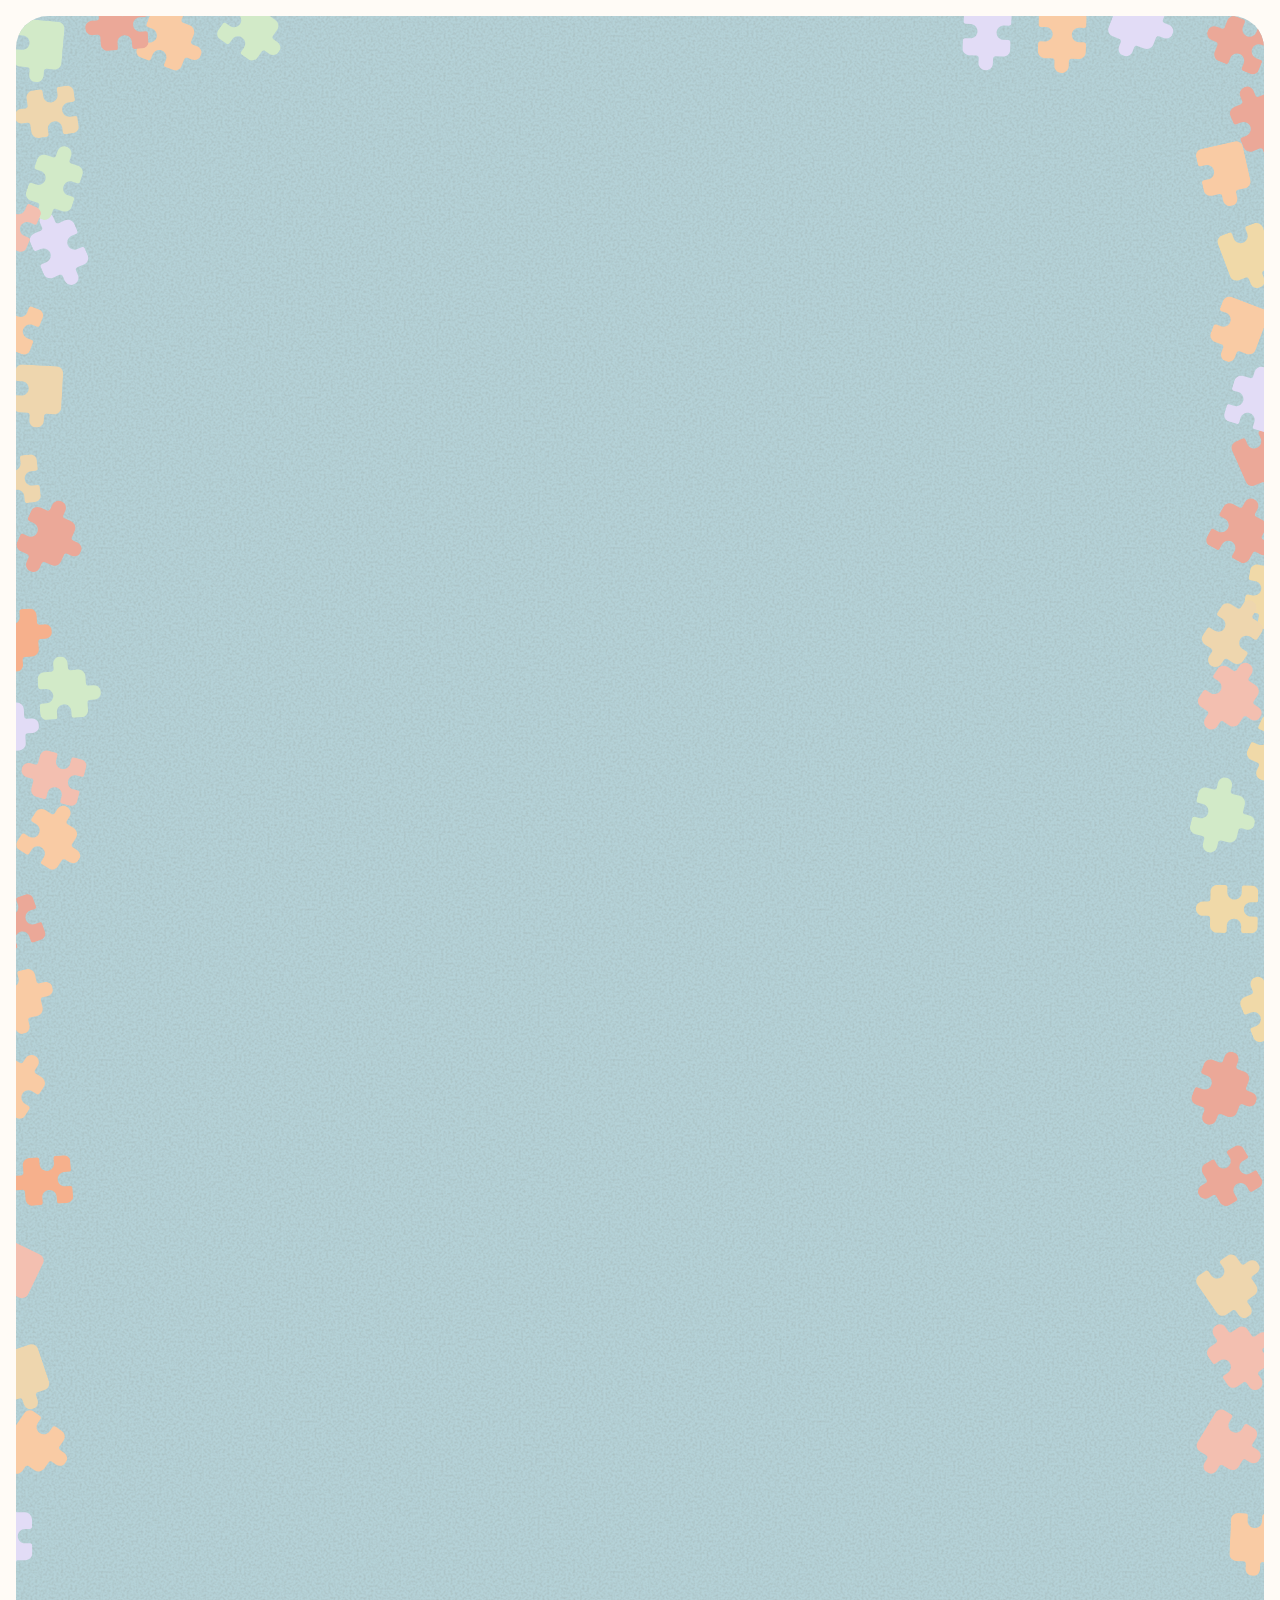
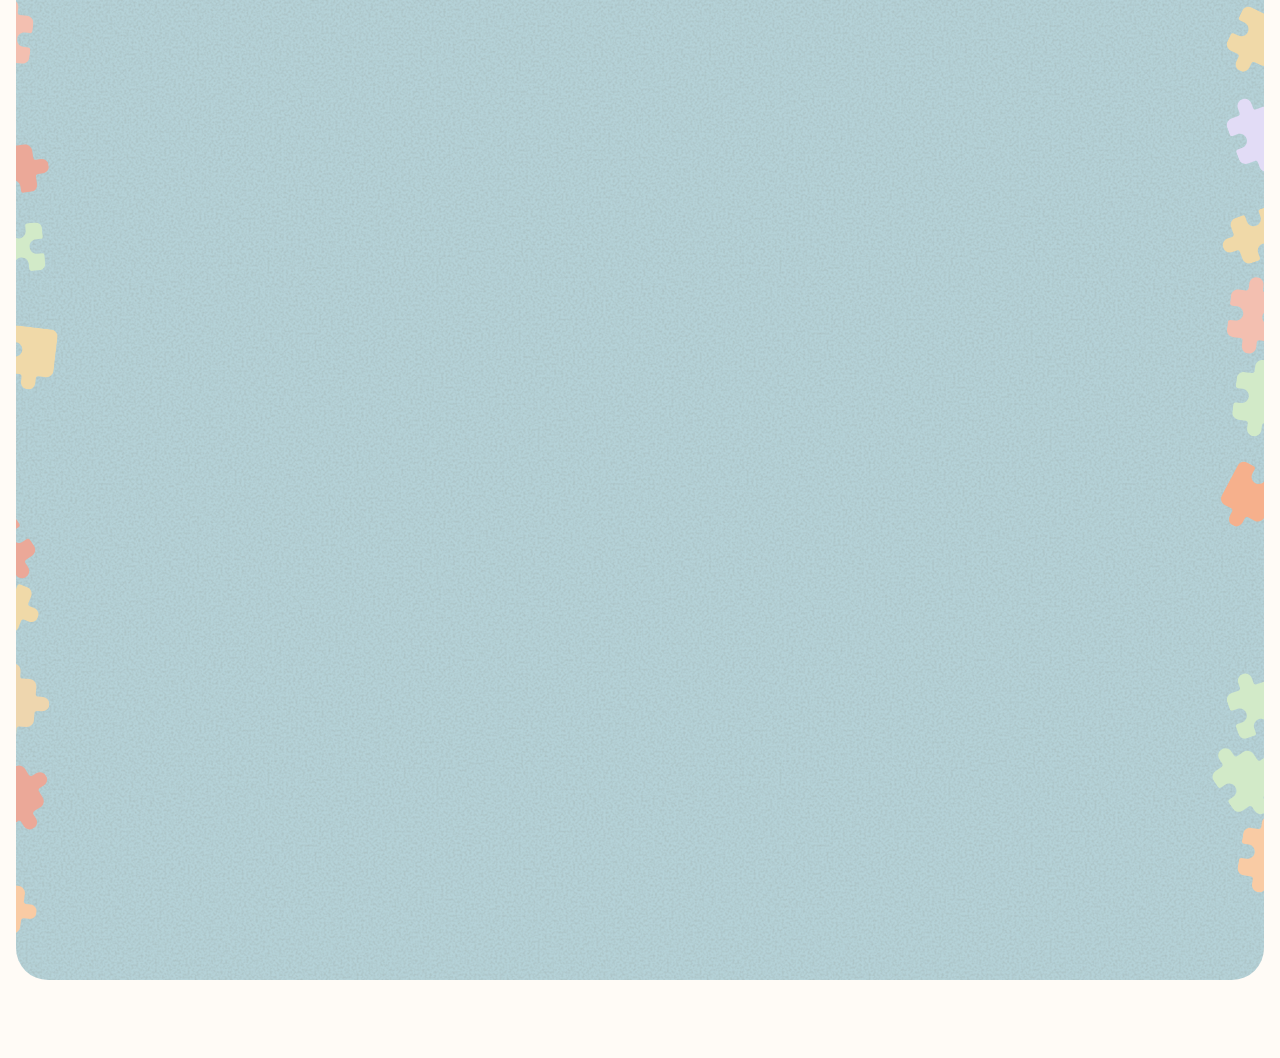
==== index.html @ b07f32ff "Tokens from design's Oct 29 answer: web/button/hover dark #d6e7ea, named nav colors Cowork made the " ====
<!doctype html>
<html lang="en">
<head>
<meta charset="utf-8">
<meta name="viewport" content="width=device-width, initial-scale=1">
<title>Piecemates</title>
<meta name="description" content="Piecemates helps you keep track of every jigsaw puzzle you own, build and finish, all in one place. Coming soon to iPhone.">
<!-- Link previews (Messages, Slack, social). The picture is the Figma frame
     Website → Link preview (Zoë, Oct 29), exported at 1200 × 630. -->
<meta property="og:type" content="website">
<meta property="og:site_name" content="Piecemates">
<meta property="og:title" content="Piecemates">
<meta property="og:description" content="Piecemates helps you keep track of every jigsaw puzzle you own, build and finish, all in one place. Coming soon to iPhone.">
<meta property="og:url" content="https://piecemates.app/">
<meta property="og:image" content="https://piecemates.app/assets/og-image.jpg?v=1">
<meta property="og:image:width" content="1200">
<meta property="og:image:height" content="630">
<meta property="og:image:alt" content="Piecemates: the iPhone app for tracking your jigsaw puzzles. The Piecemates logo on paper, with puzzle pieces around the edges.">
<meta name="twitter:card" content="summary_large_image">
<link rel="stylesheet" href="assets/web.css?v=19">
<link rel="icon" href="/favicon.svg?v=5" type="image/svg+xml">
<link rel="icon" href="/favicon.ico?v=5" sizes="32x32">
<link rel="apple-touch-icon" href="/apple-touch-icon.png?v=4">
<script>
  // The opening (web.js) plays on the first visit to Home in a browser session,
  // and on a refresh. Coming back from another page shows the settled table.
  // Until the pieces land only the table and pieces show; the app screens then
  // wait for the first scroll. Reduce Motion, or no JavaScript: all visible.
  (function () {
    var root = document.documentElement;
    if (matchMedia("(prefers-reduced-motion: reduce)").matches) return;
    var nav = performance.getEntriesByType && performance.getEntriesByType("navigation")[0];
    var seen = false;
    try { seen = sessionStorage.getItem("pm-opening") === "seen"; sessionStorage.setItem("pm-opening", "seen"); } catch (e) {}
    if (seen && !(nav && nav.type === "reload")) return;
    root.classList.add("intro", "screens-wait");
    window.introSafety = setTimeout(function () { root.classList.remove("intro", "screens-wait"); }, 4000);
  })();
  // Home always opens at the top, so the opening is seen even after a refresh
  // further down (Zoë, Oct 28). Links to a spot on the page (#…) still go there.
  if ("scrollRestoration" in history && !location.hash) history.scrollRestoration = "manual";
  // Grain at the screen's own pixel size, so Chrome never resizes it (Oct 29: lines at some zooms).
  document.documentElement.style.setProperty("--grain-px", 512 / (window.devicePixelRatio || 1) + "px");
</script>
</head>
<body>
<div class="table">
  <nav class="nav" aria-label="Main">
    <a class="brand" href="/"><img src="assets/logo.svg" alt="" width="30" height="32">Piecemates</a>
    <div class="nav-links"><a href="/support/">Support</a><a href="/privacy/">Privacy</a><a href="/terms/">Terms</a></div>
    <!-- Join the beta: the public TestFlight link goes here once Apple approves it. -->
    <a class="button" href="#" data-testflight>Join the beta</a>
  </nav>

  <main>
    <section class="hero">
      <h1 class="hero-title">The missing<br class="phone-br"> piece to<br class="desktop-br"> your<br class="phone-br"> puzzle&nbsp;time.</h1>
      <p class="lead">Piecemates helps you keep track of every jigsaw puzzle you own, build and finish, all in one&nbsp;place.</p>
      <a class="button" href="#" data-testflight>Join the beta</a>
      <p class="meta-line">Coming soon to&nbsp;iPhone.</p>
    </section>

    <div class="screens">
      <div class="screens-row">
        <div class="phone side-left"><picture><source srcset="assets/screens/mypuzzles.avif?v=2" type="image/avif"><img src="assets/screens/mypuzzles.jpg?v=3" width="248" height="538" alt="My Puzzles in Piecemates: a list of puzzles with their brands, piece counts and progress."></picture></div>
        <div class="phone front"><picture><source srcset="assets/screens/home.avif?v=2" type="image/avif"><img src="assets/screens/home.jpg?v=3" width="322" height="698" alt="Home in Piecemates: Good evening, Igor, a rating card, the puzzles currently being built and the 2026 goal."></picture></div>
        <div class="phone side-right"><picture><source srcset="assets/screens/puzzle.avif?v=2" type="image/avif"><img src="assets/screens/puzzle.jpg?v=3" width="248" height="538" alt="A puzzle page in Piecemates: Harbor Lights at Dusk with its box photo and the build timer at 1:24:08."></picture></div>
      </div>
    </div>

    <div class="sections">
      <section class="section" aria-labelledby="features-title">
        <div class="section-head">
          <span class="dots left" aria-hidden="true"></span>
          <h2 class="section-title" id="features-title">Features</h2>
          <span class="dots right" aria-hidden="true"></span>
        </div>
        <div class="sheet-card">
          <ul class="features">
            <li class="feature">
              <span class="icon-circle" style="background: var(--piece-blush)"><svg viewBox="0 0 256 256" fill="none" stroke="currentColor" stroke-linecap="round" stroke-linejoin="round" stroke-width="16" aria-hidden="true"><polyline points="184 48 224 48 224 88"/><polyline points="72 208 32 208 32 168"/><polyline points="224 168 224 208 184 208"/><polyline points="32 88 32 48 72 48"/><line x1="80" y1="88" x2="80" y2="168"/><line x1="176" y1="88" x2="176" y2="168"/><line x1="144" y1="88" x2="144" y2="168"/><line x1="112" y1="88" x2="112" y2="168"/></svg></span>
              <div><h3>Scan or search</h3><p>Search by name or scan the barcode on the box to add a&nbsp;puzzle.</p></div>
            </li>
            <li class="feature">
              <span class="icon-circle" style="background: var(--piece-honey)"><svg viewBox="0 0 256 256" fill="none" stroke="currentColor" stroke-linecap="round" stroke-linejoin="round" stroke-width="16" aria-hidden="true"><circle cx="128" cy="136" r="88"/><line x1="128" y1="136" x2="168" y2="96"/><line x1="104" y1="16" x2="152" y2="16"/></svg></span>
              <div><h3>Time your builds</h3><p>See how long each puzzle takes, one session at a&nbsp;time.</p></div>
            </li>
            <li class="feature">
              <span class="icon-circle" style="background: var(--piece-sage)"><svg viewBox="0 0 256 256" fill="none" stroke="currentColor" stroke-linecap="round" stroke-linejoin="round" stroke-width="16" aria-hidden="true"><rect x="32" y="48" width="192" height="160" rx="8"/><circle cx="156" cy="100" r="12" fill="currentColor" stroke="none"/><path d="M147.31,164,173,138.34a8,8,0,0,1,11.31,0L224,178.06"/><path d="M32,168.69l54.34-54.35a8,8,0,0,1,11.32,0L191.31,208"/></svg></span>
              <div><h3>Log finished puzzles</h3><p>Remember your finished puzzles by adding a photo, ratings and&nbsp;notes.</p></div>
            </li>
          </ul>
        </div>
      </section>

      <section class="section" aria-labelledby="soon-title">
        <div class="section-head">
          <span class="dots left" aria-hidden="true"></span>
          <h2 class="section-title" id="soon-title">Coming soon</h2>
          <span class="dots right" aria-hidden="true"></span>
        </div>
        <div class="sheet-card">
          <ul class="features">
            <li class="feature">
              <span class="icon-circle" style="background: var(--piece-lavender)"><svg viewBox="0 0 256 256" fill="none" stroke="currentColor" stroke-linecap="round" stroke-linejoin="round" stroke-width="16" aria-hidden="true"><path d="M192,120a59.91,59.91,0,0,1,48,24"/><path d="M16,144a59.91,59.91,0,0,1,48-24"/><circle cx="128" cy="144" r="40"/><path d="M72,216a65,65,0,0,1,112,0"/><path d="M161,80a32,32,0,1,1,31,40"/><path d="M64,120A32,32,0,1,1,95,80"/></svg></span>
              <div><h3>Puzzle groups</h3><p>A shared space to browse each other’s collections and plan what to build&nbsp;next.</p></div>
            </li>
            <li class="feature">
              <span class="icon-circle" style="background: var(--piece-apricot)"><svg viewBox="0 0 256 256" fill="none" stroke="currentColor" stroke-linecap="round" stroke-linejoin="round" stroke-width="16" aria-hidden="true"><polyline points="176 144 208 176 176 208"/><line x1="48" y1="176" x2="208" y2="176"/><polyline points="80 112 48 80 80 48"/><line x1="208" y1="80" x2="48" y2="80"/></svg></span>
              <div><h3>Puzzle swaps</h3><p>Your group’s puzzles, passed around so you can try the ones your friends&nbsp;loved.</p></div>
            </li>
            <li class="feature">
              <span class="icon-circle" style="background: var(--piece-melon)"><svg viewBox="0 0 256 256" fill="none" stroke="currentColor" stroke-linecap="round" stroke-linejoin="round" stroke-width="16" aria-hidden="true"><line x1="40" y1="64" x2="216" y2="64"/><line x1="40" y1="128" x2="136" y2="128"/><line x1="40" y1="192" x2="136" y2="192"/><polygon points="240 160 176 200 176 120 240 160"/></svg></span>
              <div><h3>Waitlists</h3><p>A saved spot in line for a puzzle that’s still making the rounds in your&nbsp;group.</p></div>
            </li>
          </ul>
        </div>
      </section>
    </div>

    <section class="closing">
      <h2>Help shape<br class="phone-br"> Piecemates&nbsp;today!</h2>
      <a class="button" href="#" data-testflight>Join the beta</a>
      <p class="meta-line">Coming soon to&nbsp;iPhone.</p>
    </section>
  </main>
</div>

<footer class="footer">
  <p><span class="group">Piecemates by Zoë Morken ·</span> <span class="group"><a href="mailto:piecematesapp@gmail.com">piecematesapp@gmail.com</a> ·</span> <span class="group"><a href="/support/">Support</a> · <a href="/privacy/">Privacy Policy</a> · <a href="/terms/">Terms of Service</a></span></p>
</footer>

<script src="assets/web.js?v=18"></script>
</body>
</html>
---- assets/web.css ----
/* Piecemates site, Oct 28 redesign: the Web variable collection from Figma
   (Light/Dark by the system setting, no toggle), the app's paper grain on the
   table only, and the web/* text styles. Fonts are served from this site: no
   third-party requests, no cookies, no analytics. All spacing on the 8pt grid. */

@font-face { font-family: "Parkinsans"; src: url("fonts/Parkinsans-Medium.ttf") format("truetype"); font-weight: 500; font-display: swap; }
@font-face { font-family: "Plus Jakarta Sans"; src: url("fonts/PlusJakartaSans-Regular.ttf") format("truetype"); font-weight: 400; font-display: swap; }
@font-face { font-family: "Plus Jakarta Sans"; src: url("fonts/PlusJakartaSans-Medium.ttf") format("truetype"); font-weight: 500; font-display: swap; }
@font-face { font-family: "Plus Jakarta Sans"; src: url("fonts/PlusJakartaSans-SemiBold.ttf") format("truetype"); font-weight: 600; font-display: swap; }

/* Colors: Figma's Web collection. Light = Mist table on paper. */
:root {
  color-scheme: light dark;
  --page: #fffbf6;
  --table: #b5d2d8;
  --sheet: #fffbf6;
  --sheet-text: #12384a;
  --text: #12384a;
  --meta: #4c6772;
  --rule: #12384a1f;
  --link: #14707f;
  --marker: #cfbca8;
  --nav-fill: #ffffff99;
  --nav-stroke: #12384a14;
  --nav-fill-solid: #ffffffd9;   /* web/nav/fillSolid: once content slides under the nav */
  --nav-link-hover: color-mix(in srgb, var(--text) 8%, transparent);   /* web/nav/linkHover */
  --button-bg: #135b73;
  --button-label: #ffffff;
  --button-hover: #14707f;   /* web/button/hover (color/accent, the site's link teal) */
  --piece-blush: #f3bfb0;
  --piece-apricot: #f9cba4;
  --piece-sand: #eed6ae;
  --piece-honey: #f0d9a8;
  --piece-melon: #f6b08c;
  --piece-roseClay: #eba898;
  --piece-lavender: #e2dcf6;
  --piece-sage: #d2eac8;
  --bezel: #12384a;
  --gutter: 16px;
  --table-radius: 32px;
}

/* Dark = Marine table on deep marine. */
@media (prefers-color-scheme: dark) {
  :root {
    --page: #0b2531;
    --table: #135b73;
    --sheet: #0b2531;
    --sheet-text: #fbf3ea;
    --text: #fbf3ea;
    --meta: #a9bcc2;
    --rule: #ffffff1f;
    --link: #b5d2d8;
    --nav-fill: #0b25318c;
    --nav-stroke: #ffffff1f;
    --nav-fill-solid: #0b2531e6;
    --button-bg: #b5d2d8;
    --button-label: #12384a;
    --button-hover: #d6e7ea;   /* web/button/hover: Mist mixed with white (design, Oct 29) */
    --piece-blush: #72473a;
    --piece-apricot: #78512d;
    --piece-sand: #705b36;
    --piece-honey: #725d30;
    --piece-melon: #854826;
    --piece-roseClay: #8a4f41;
    --piece-lavender: #666077;
    --piece-sage: #576c4f;
  }
}

@media (max-width: 767px) {
  :root { --gutter: 8px; --table-radius: 24px; }
}

* { box-sizing: border-box; }

html { background: var(--page); -webkit-text-size-adjust: 100%; }

body {
  margin: 0;
  color: var(--text);
  background: var(--page);
  font: 400 17px/28px "Plus Jakarta Sans", system-ui, sans-serif;
}

h1, h2, h3, .hero-title, .section-title { text-wrap: balance; }
p, li { text-wrap: pretty; }

a { color: var(--link); text-underline-offset: 3px; }

/* The table: one rounded Mist (or Marine) surface that holds the whole page. */
.table {
  position: relative;
  margin: var(--gutter) var(--gutter) 0;
  border-radius: var(--table-radius);
  /* The app's paper grain at 18%, on the table only (never on pieces or
     sheets). The 18% is baked into the image and painted on the table itself:
     a separate see-through layer showed hairlines at tile edges in Chrome. */
  background: url("paper-grain-18.png") 0 0 / var(--grain-px, 256px) var(--grain-px, 256px) repeat, var(--table);
  overflow: hidden;
  isolation: isolate;
  padding-bottom: 96px;
}

/* Nav (Web/Nav): a glass pill that hugs its content, centered, 32 from the top.
   It stays there while the page scrolls (Zoë, Oct 28). */
.nav {
  position: fixed;
  top: 32px;
  left: 50%;
  transform: translateX(-50%);
  z-index: 3;
  display: flex;
  align-items: center;
  gap: 32px;
  padding: 8px 8px 8px 16px;
  border: 1px solid var(--nav-stroke);
  border-radius: 999px;
  background: var(--nav-fill);
  -webkit-backdrop-filter: blur(12px);
  backdrop-filter: blur(12px);
  white-space: nowrap;
  transition: background-color 200ms ease-out, box-shadow 200ms ease-out;
}
/* Once page content slides under it, the glass turns more solid with a soft
   shadow so the links stay easy to read (Zoë, Oct 29). */
.nav.solid { background: var(--nav-fill-solid); box-shadow: 0 4px 16px rgb(18 56 74 / 0.1); }

.brand {
  display: flex;
  align-items: center;
  gap: 8px;
  color: var(--text);
  text-decoration: none;
  font: 500 20px/28px "Parkinsans", system-ui, sans-serif;
  letter-spacing: -0.2px;
}
.brand img { display: block; height: 32px; width: auto; }

.nav-links { display: flex; gap: 24px; }
.nav-links a {
  color: var(--text);
  text-decoration: none;
  font: 600 14px/20px "Plus Jakarta Sans", system-ui, sans-serif;
}
/* Hover (Zoë, Oct 29): a soft pill in the text color at 8% fades in behind
   the link. The padding and negative margin make the pill without moving the
   links. Pointer devices only; phones have no hover. */
.nav-links a {
  margin: -6px -12px;
  padding: 6px 12px;
  border-radius: 999px;
  transition: background-color 150ms ease-out;
}
@media (hover: hover) {
  .nav-links a:hover { background: var(--nav-link-hover); }
}
/* Keyboard focus gets the same pill, plus the focus ring. */
.nav-links a:focus-visible { background: var(--nav-link-hover); }

/* The app's primary button, in web/button colors. */
.button {
  display: inline-flex;
  align-items: center;
  justify-content: center;
  padding: 16px 24px;
  border-radius: 999px;
  background: var(--button-bg);
  color: var(--button-label);
  text-decoration: none;
  font: 500 16px/24px "Plus Jakarta Sans", system-ui, sans-serif;
}
/* Hover (Zoë, Oct 29): a puzzle-piece wipe. A lighter blue slides in from the
   left with a puzzle tab as its leading edge (420 ms), and the button gives a
   tiny click as it lands. The fill sits under the label (z-index -1 inside the
   isolated button). Keyboard focus fills too; pointer hover only on devices
   that have it. */
.button { position: relative; overflow: hidden; isolation: isolate; }
.button::before {
  content: "";
  position: absolute;
  top: 0;
  bottom: 0;
  left: 0;
  z-index: -1;
  width: calc(100% + 16px);
  background: var(--button-hover);
  transform: translateX(calc(-100% - 2px));
  transition: transform 420ms cubic-bezier(0.22, 0.8, 0.3, 1);
  pointer-events: none;
  --tab: url("data:image/svg+xml,%3Csvg xmlns='http://www.w3.org/2000/svg' width='16' height='24' viewBox='0 0 16 24'%3E%3Cpath d='M0 6C2 6 3 5 3 3.5C3 1.5 5 0 8 0S13 1.5 13 3.5V20.5C13 22.5 11 24 8 24S3 22.5 3 20.5C3 19 2 18 0 18Z' fill='%23000'/%3E%3C/svg%3E");
  -webkit-mask: linear-gradient(#000 0 0) left / calc(100% - 16px) 100% no-repeat, var(--tab) right center / 16px 24px no-repeat;
  mask: linear-gradient(#000 0 0) left / calc(100% - 16px) 100% no-repeat, var(--tab) right center / 16px 24px no-repeat;
}
@media (hover: hover) {
  .button:hover::before { transform: translateX(0); }
  .button:hover { animation: click 420ms ease-out; }
}
.button:focus-visible::before { transform: translateX(0); }
@keyframes click { 0%, 80% { transform: none; } 90% { transform: scale(1.03); } 100% { transform: none; } }
.button:active { transform: scale(0.98); }
.button:focus-visible, .nav a:focus-visible, .footer a:focus-visible { outline: 2px solid var(--text); outline-offset: 2px; }
.nav .button { padding: 12px 16px; font-size: 14px; line-height: 20px; }

.meta-line { margin: 0; font-size: 14px; line-height: 22px; color: var(--text); }

/* Footer: on the page color under the table. */
.footer {
  margin: 0;
  padding: 24px var(--gutter) 32px;
  text-align: center;
  color: var(--meta);
  font-size: 14px;
  line-height: 22px;
}
.footer p { margin: 0; }
.footer a { color: var(--meta); text-decoration: none; }
.footer a:hover, .footer a:focus-visible { text-decoration: underline; }   /* underline only on hover (Zoë, Oct 29) */
.footer .group { white-space: nowrap; }

@media (max-width: 767px) {
  .table { padding-bottom: 56px; }
  .nav {
    top: 16px;
    left: 16px;
    right: 16px;
    transform: none;
    justify-content: space-between;
  }
  .nav-links { display: none; }
  .footer { padding: 16px var(--gutter) 24px; }
}

/* ---------- Text pages (Support, Privacy, Terms) ---------- */

/* The words sit on a sheet: 720 wide, 56 padding (phones: full width, 24). */
.table.text-page { padding: 136px 16px 96px; }
.sheet {
  display: flex;
  flex-direction: column;
  gap: 16px;
  max-width: 720px;
  margin: 0 auto;
  padding: 56px;
  border-radius: 16px;
  background: var(--sheet);
  color: var(--sheet-text);
}
.sheet h1 { margin: 0; font: 500 40px/48px "Parkinsans", system-ui, sans-serif; }
.sheet h2 {
  display: flex;
  align-items: center;
  gap: 8px;
  margin: 0;
  padding-top: 24px;
  font: 500 24px/32px "Parkinsans", system-ui, sans-serif;
}
/* The app's engraved diamond marker. */
.sheet h2::before {
  content: "";
  flex: none;
  width: 8px;
  height: 8px;
  margin: 0 4px;
  border-radius: 1px;
  background: var(--marker);
  box-shadow: 0 1px 0 rgb(255 255 255 / 0.9);
  transform: rotate(45deg);
}
.sheet p { margin: 0; }
/* Links to a spot on the page (#faq) land below the fixed nav. */
.sheet [id] { scroll-margin-top: 112px; }
@media (max-width: 767px) { .sheet [id] { scroll-margin-top: 96px; } }
.sheet .lead { max-width: none; font-size: 20px; line-height: 32px; }
.sheet .meta, .sheet .label { font-size: 14px; line-height: 22px; color: var(--meta); }
.sheet h3 { margin: 0; font-size: 17px; line-height: 28px; font-weight: 600; }
.sheet strong { font-weight: 600; }
.sheet a { color: var(--link); }
/* Support's email reads as plain text in its frame. */
.sheet a.quiet { color: inherit; text-decoration: none; }
.sheet a.quiet:hover { text-decoration: underline; }

/* Lists: a small meta-colored dot, 8 before the text, centered on the item. */
.sheet ul { display: flex; flex-direction: column; gap: 16px; margin: 0; padding: 0; list-style: none; }
.sheet li { position: relative; padding-left: 20px; }
.sheet li::before {
  content: "";
  position: absolute;
  left: 0;
  top: 50%;
  width: 12px;
  height: 12px;
  margin-top: -6px;
  background: radial-gradient(circle, var(--meta) 3px, transparent 3.5px);
}

/* Table rows from the Privacy Policy, stacked: name, then each labeled value. */
.sheet .row { display: flex; flex-direction: column; gap: 16px; padding: 16px 0; }

@media (max-width: 767px) {
  .table.text-page { padding: 96px 8px 24px; }
  .sheet { padding: 24px; }
  .sheet h1 { font-size: 24px; line-height: 32px; }   /* as in the Privacy phone frame */
}

/* ---------- Home ---------- */

.hero {
  display: flex;
  flex-direction: column;
  align-items: center;
  gap: 24px;
  max-width: 960px;
  margin: 0 auto;
  padding: 256px 24px 0;
  text-align: center;
}
.hero-title {
  margin: 0;
  font: 500 56px/64px "Parkinsans", system-ui, sans-serif;
}
.phone-br { display: none; }
.lead { margin: 0; max-width: 600px; font-size: 20px; line-height: 32px; }

/* App screens: Home in front at 115%, the other two tucked 48 behind it.
   Sized in container units so the group scales down on narrow tables. */
.screens {
  container-type: inline-size;
  width: min(920px, 100% - 48px);
  margin: 88px auto 112px;
}
.screens-row {
  --u: calc(100cqw / 920);
  display: flex;
  justify-content: center;
  align-items: center;
}
.phone {
  flex: none;
  background: var(--bezel);
  padding: calc(8 * var(--u));
  border-radius: calc(40 * var(--u));
  width: calc(264 * var(--u));
  box-shadow: 0 calc(16 * var(--u)) calc(32 * var(--u)) rgb(18 56 74 / 0.18);
}
.phone picture { display: block; }
.phone img {
  display: block;
  width: 100%;
  height: auto;
  aspect-ratio: 248 / 538;
  border-radius: calc(32 * var(--u));
}
.phone.side-left { margin-right: calc(-48 * var(--u)); }
.phone.side-right { margin-left: calc(-48 * var(--u)); }
.phone.front {
  position: relative;
  z-index: 1;
  width: calc(340.4 * var(--u));
  padding: calc(9.2 * var(--u));
  border-radius: calc(50.6 * var(--u));
  box-shadow: 0 calc(18.4 * var(--u)) calc(36.8 * var(--u)) rgb(18 56 74 / 0.18);
}
.phone.front img { aspect-ratio: 322 / 698; border-radius: calc(41.4 * var(--u)); }

/* Two sections, 64 apart: a centered title with a dotted line on each side,
   24 below it a sheet with three features. */
.sections {
  display: flex;
  flex-direction: column;
  gap: 64px;
  width: min(1072px, 100% - 96px);
  margin: 0 auto;
}
.section { display: flex; flex-direction: column; gap: 24px; }
.section-head {
  --dash: color-mix(in srgb, var(--text) 40%, transparent);
  display: flex;
  align-items: center;
  justify-content: center;
  gap: 24px;
}
.section-title {
  margin: 0;
  flex: none;
  font: 500 28px/36px "Parkinsans", system-ui, sans-serif;
  color: var(--text);
}
/* 1pt dots, 3 on / 3 off. home.js trims each line to 6n - 3 so both ends are
   whole dashes; without it the lines just fill the space. */
.dots {
  flex: 1 1 0;
  height: 1px;
  background: linear-gradient(to right, var(--dash) 3px, transparent 3px) 0 0 / 6px 1px repeat-x;
}
.dots.left { background-position: right 0 top 0; }
.dots.sized { flex: none; width: var(--w); }

.sheet-card {
  background: var(--sheet);
  color: var(--sheet-text);
  border-radius: 16px;
  padding: 48px;
}
.features {
  list-style: none;
  margin: 0;
  padding: 0;
  display: grid;
  grid-template-columns: repeat(3, minmax(0, 1fr));
  gap: 24px;
}
.feature { display: flex; flex-direction: column; gap: 16px; }
.icon-circle {
  display: flex;
  align-items: center;
  justify-content: center;
  width: 40px;
  height: 40px;
  border-radius: 20px;
  color: var(--sheet-text);
}
.icon-circle svg { width: 24px; height: 24px; }
.feature h3 { margin: 0; font-size: 17px; line-height: 28px; font-weight: 600; }
.feature p { margin: 0; }

.closing {
  display: flex;
  flex-direction: column;
  align-items: center;
  gap: 24px;
  margin: 96px auto 0;
  padding: 0 48px;
  text-align: center;
}
.closing h2 { margin: 0; font: 500 40px/48px "Parkinsans", system-ui, sans-serif; }

@media (max-width: 767px) {
  .hero { padding: 200px 24px 0; }
  /* web/heroPhone 32/40 (Oct 28 17:30), with design's phone line breaks. */
  .hero-title, .closing h2 { font-size: 32px; line-height: 40px; }
  .desktop-br { display: none; }
  .phone-br { display: inline; }
  .screens { width: auto; margin: 56px auto; }
  .screens-row { --u: 1px; }
  .phone.side-left, .phone.side-right { display: none; }
  .phone.front {
    width: 256px;
    padding: 8px;
    border-radius: 38px;
    box-shadow: 0 16px 32px rgb(18 56 74 / 0.18);
  }
  .phone.front img { border-radius: 30px; }
  .sections { gap: 48px; width: calc(100% - 16px); }
  .section-head { gap: 16px; }
  .sheet-card { padding: 24px; }
  .features { grid-template-columns: 1fr; }
  .closing { margin-top: 64px; padding: 0 8px; }
}

/* Pieces (Web/PuzzlePiece): flat fills, no outline, shadow or grain. They sit
   under the page content, so on phones the lower ones peek out from behind
   the cards and sheets at the table edge. */
.pieces { position: absolute; inset: 0; z-index: 0; pointer-events: none; }
.piece { position: absolute; left: 0; top: 0; display: block; }
main { position: relative; z-index: 1; }

/* Opening (Home, first visit in a browser session): only the table and pieces
   show. The nav fades in as the last piece lands, then the hero lines rise in
   one after another, and the rest of the page appears with them. */
.intro .nav, .intro .hero > *, .intro .sections, .intro .closing, .intro .footer { opacity: 0; pointer-events: none; }
.intro .hero > * { transform: translateY(8px); }
.intro.show-nav .nav { opacity: 1; pointer-events: auto; transition: opacity 300ms ease-out; }
.intro.show-page .hero > *, .intro.show-page .sections, .intro.show-page .closing, .intro.show-page .footer { opacity: 1; transform: none; pointer-events: auto; }
.intro.show-page .hero > * { transition: opacity 400ms ease-out, transform 400ms ease-out; }
.intro.show-page .hero .lead { transition-delay: 80ms; }
.intro.show-page .hero .button { transition-delay: 160ms; }
.intro.show-page .hero .meta-line { transition-delay: 240ms; }

/* The app screens wait for the first scroll, then fade in and rise 16: the
   middle phone first, the side phones once it has risen (Zoë, Oct 29). */
.phone { transition: opacity 500ms ease-out, transform 500ms ease-out; }
.phone.side-left, .phone.side-right { transition-delay: 500ms; }
.screens-wait .phone { opacity: 0; transform: translateY(16px); }
.no-anim .phone { transition: none; }

/* Support, Privacy and Terms: the sheet arrives gently on every load. */
.arrive .sheet { animation: arrive 250ms ease-out both; }
@keyframes arrive { from { opacity: 0; transform: translateY(8px); } }

/* Scroll reveal, once per visit. The page is complete without it: these
   start states only apply after web.js adds .reveal. */
.reveal .dots.sized.left { clip-path: inset(0 0 0 calc(var(--w) + 3px)); }
.reveal .dots.sized.right { clip-path: inset(0 calc(var(--w) + 3px) 0 0); }
.reveal .section-title, .reveal .sheet-card { opacity: 0; transform: translateY(8px); }
.reveal .feature { opacity: 0; transform: translateY(16px); }

/* web.js draws the lines a whole dash at a time (it sets the clip per frame).
   The title rises as they draw; the card follows once the lines are done
   (Zoë, Oct 29), and its three features rise in as it settles. */
.revealed .section-title { animation: rise 400ms ease-out forwards; }
.lines-done .sheet-card { animation: rise 400ms ease-out forwards; }
.lines-done .feature { animation: rise 400ms ease-out forwards; animation-delay: calc(200ms + var(--i) * 80ms); }

/* Each feature's round icon snaps in as the feature rises, like a piece
   clicking into place (Zoë, Oct 29). */
.lines-done .icon-circle { animation: snap 420ms cubic-bezier(0.34, 1.56, 0.64, 1) both; animation-delay: calc(200ms + var(--i) * 80ms); }
@keyframes snap { from { transform: scale(0.6); } to { transform: none; } }

/* Pieces near the pointer get a small nudge, like bumping the table. */
.piece.nudge { transition: transform 250ms ease-out; }

/* The closing call to action steps in after the features: headline, then
   Join the beta, then Coming soon to iPhone (Zoë, Oct 29). */
/* Transitions rather than an animation, so the button's hover click can't
   cancel the step-in. */
.closing.reveal > * { opacity: 0; transform: translateY(8px); }
.closing.revealed > * { opacity: 1; transform: none; transition: opacity 400ms ease-out, transform 400ms ease-out; }
.closing.revealed > .button { transition-delay: 80ms; }
.closing.revealed > .meta-line { transition-delay: 160ms; }

@keyframes rise { to { opacity: 1; transform: none; } }

@media (prefers-reduced-motion: reduce) {
  .intro .nav, .intro .hero > *, .intro .sections, .intro .closing, .intro .footer { opacity: 1; transform: none; pointer-events: auto; }
  .screens-wait .phone { opacity: 1; transform: none; }
  .arrive .sheet { animation: none; }
  .button::before { transition: none; }   /* the color still changes, without the wipe */
  .button:hover { animation: none; }
  .lines-done .icon-circle { animation: none; }
  .nav { transition: none; }
  .reveal .dots.sized, .reveal .section-title, .reveal .sheet-card, .reveal .feature, .closing.reveal > * { clip-path: none; opacity: 1; transform: none; animation: none; }
}
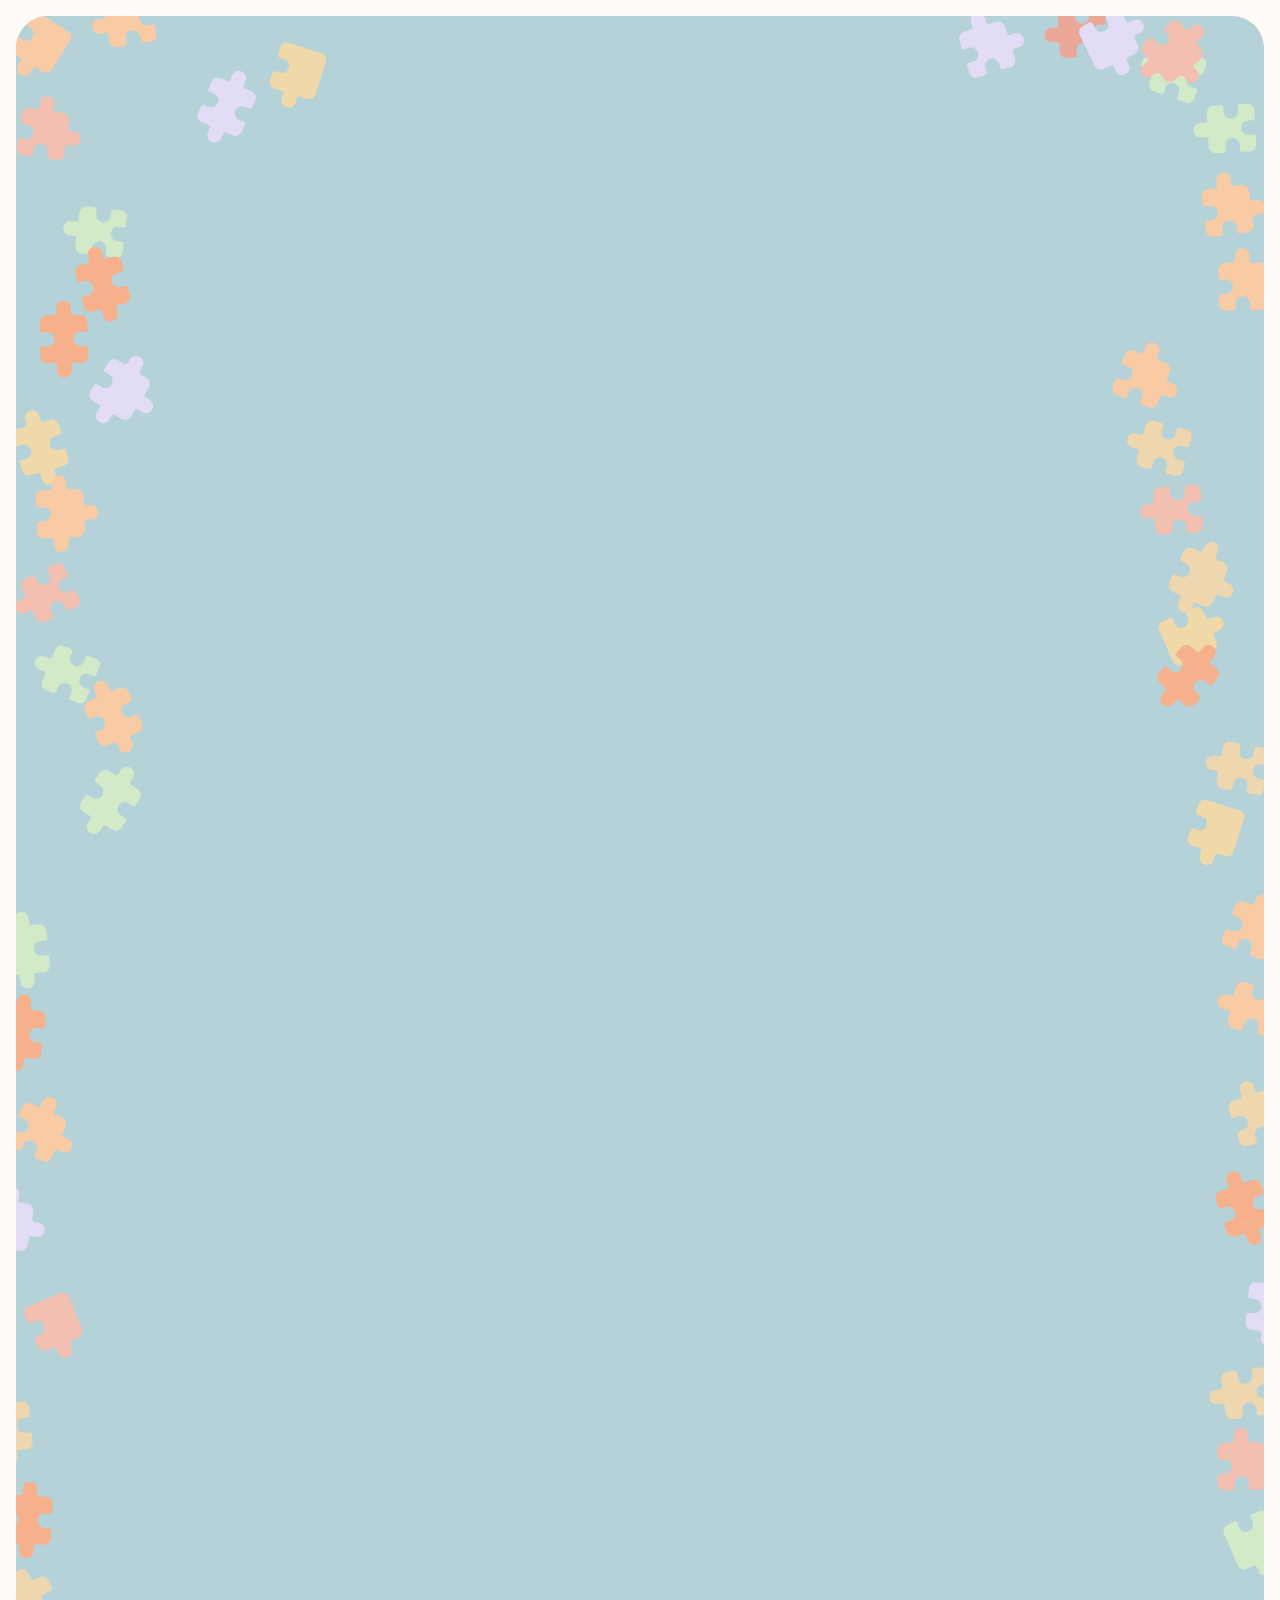
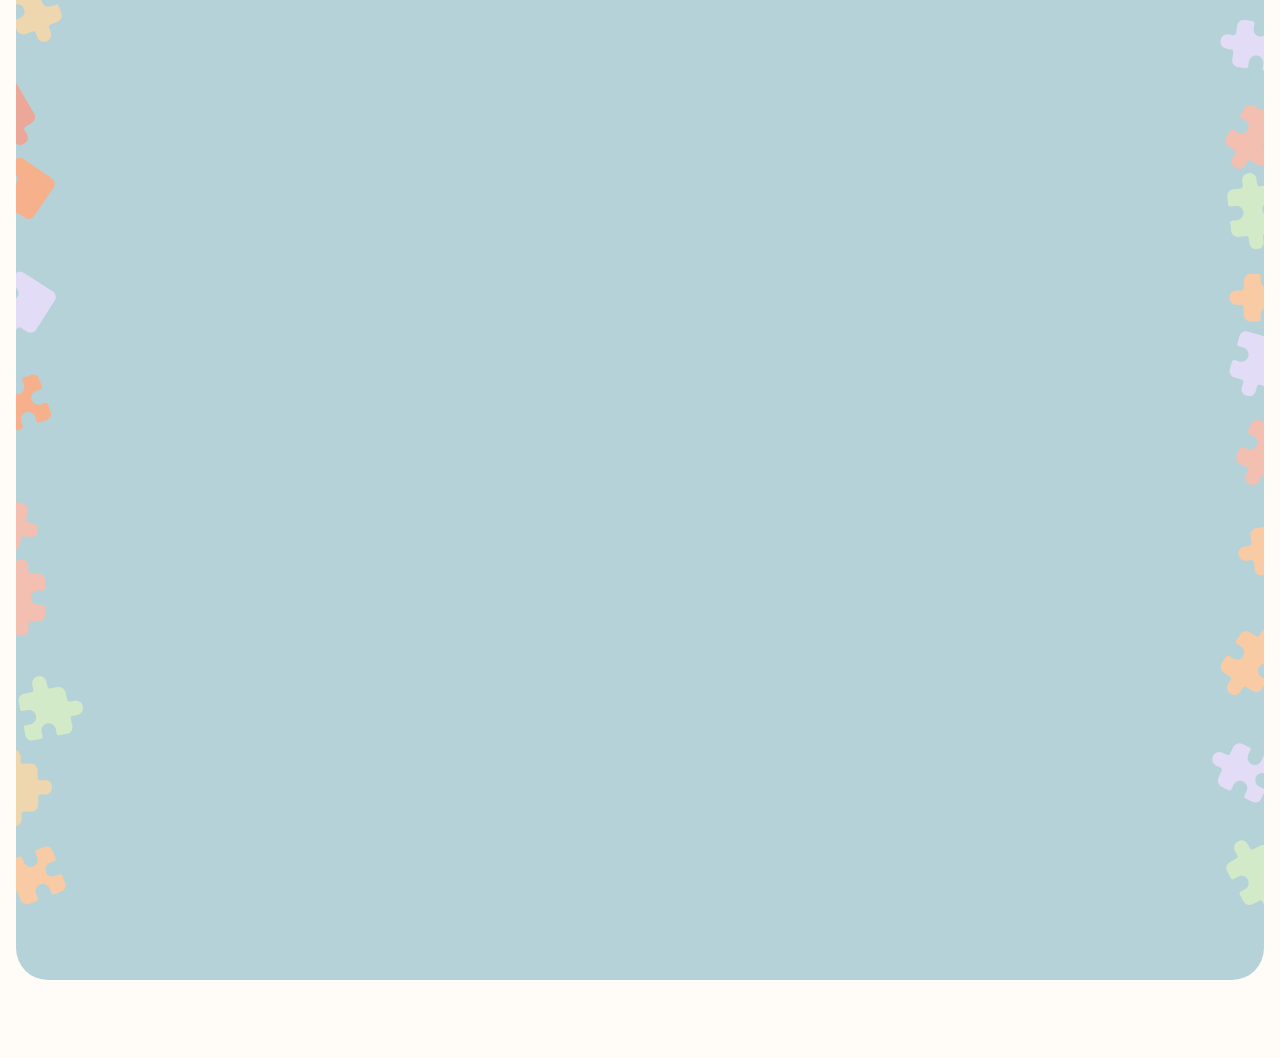
==== commit b817d63b: "Footer: © 2026 Zoë Morken + Instagram link; no paper grain - Footer per design's entry (Zoë approved" ====
--- a/index.html
+++ b/index.html
@@ -17,7 +17,7 @@
 <meta property="og:image:height" content="630">
 <meta property="og:image:alt" content="Piecemates: the iPhone app for tracking your jigsaw puzzles. The Piecemates logo on paper, with puzzle pieces around the edges.">
 <meta name="twitter:card" content="summary_large_image">
-<link rel="stylesheet" href="assets/web.css?v=19">
+<link rel="stylesheet" href="assets/web.css?v=21">
 <link rel="icon" href="/favicon.svg?v=5" type="image/svg+xml">
 <link rel="icon" href="/favicon.ico?v=5" sizes="32x32">
 <link rel="apple-touch-icon" href="/apple-touch-icon.png?v=4">
@@ -39,8 +39,6 @@
   // Home always opens at the top, so the opening is seen even after a refresh
   // further down (Zoë, Oct 28). Links to a spot on the page (#…) still go there.
   if ("scrollRestoration" in history && !location.hash) history.scrollRestoration = "manual";
-  // Grain at the screen's own pixel size, so Chrome never resizes it (Oct 29: lines at some zooms).
-  document.documentElement.style.setProperty("--grain-px", 512 / (window.devicePixelRatio || 1) + "px");
 </script>
 </head>
 <body>
@@ -127,9 +125,9 @@
 </div>
 
 <footer class="footer">
-  <p><span class="group">Piecemates by Zoë Morken ·</span> <span class="group"><a href="mailto:piecematesapp@gmail.com">piecematesapp@gmail.com</a> ·</span> <span class="group"><a href="/support/">Support</a> · <a href="/privacy/">Privacy Policy</a> · <a href="/terms/">Terms of Service</a></span></p>
+  <p><span class="group">© 2026 Zoë Morken ·</span> <span class="group"><a href="mailto:piecematesapp@gmail.com">piecematesapp@gmail.com</a> ·</span> <span class="group"><a href="/support/">Support</a> · <a href="/privacy/">Privacy Policy</a> · <a href="/terms/">Terms of Service</a></span><a class="instagram" href="https://www.instagram.com/piecematesapp/" target="_blank" rel="noopener" aria-label="Piecemates on Instagram"><svg viewBox="0 0 256 256" width="20" height="20" fill="none" stroke="currentColor" stroke-width="19.2" aria-hidden="true"><circle cx="128" cy="128" r="40" stroke-miterlimit="10"/><rect x="32" y="32" width="192" height="192" rx="48" stroke-linecap="round" stroke-linejoin="round"/><circle cx="180" cy="76" r="12" fill="currentColor" stroke="none"/></svg></a></p>
 </footer>
 
-<script src="assets/web.js?v=18"></script>
+<script src="assets/web.js?v=20"></script>
 </body>
 </html>
--- a/assets/web.css
+++ b/assets/web.css
@@ -1,6 +1,6 @@
 /* Piecemates site, Oct 28 redesign: the Web variable collection from Figma
-   (Light/Dark by the system setting, no toggle), the app's paper grain on the
-   table only, and the web/* text styles. Fonts are served from this site: no
+   (Light/Dark by the system setting, no toggle), a plain table (no grain since
+   Oct 29), and the web/* text styles. Fonts are served from this site: no
    third-party requests, no cookies, no analytics. All spacing on the 8pt grid. */
 
 @font-face { font-family: "Parkinsans"; src: url("fonts/Parkinsans-Medium.ttf") format("truetype"); font-weight: 500; font-display: swap; }
@@ -93,10 +93,9 @@
   position: relative;
   margin: var(--gutter) var(--gutter) 0;
   border-radius: var(--table-radius);
-  /* The app's paper grain at 18%, on the table only (never on pieces or
-     sheets). The 18% is baked into the image and painted on the table itself:
-     a separate see-through layer showed hairlines at tile edges in Chrome. */
-  background: url("paper-grain-18.png") 0 0 / var(--grain-px, 256px) var(--grain-px, 256px) repeat, var(--table);
+  /* Plain table color. The paper grain is gone (Zoë, Oct 29): browsers drew
+     faint lines through the repeating grain at some screen scales. */
+  background: var(--table);
   overflow: hidden;
   isolation: isolate;
   padding-bottom: 96px;
@@ -217,6 +216,24 @@
 .footer a { color: var(--meta); text-decoration: none; }
 .footer a:hover, .footer a:focus-visible { text-decoration: underline; }   /* underline only on hover (Zoë, Oct 29) */
 .footer .group { white-space: nowrap; }
+/* Instagram (design, Oct 29, B1): 20 pt icon in web/meta, 16 after Terms of
+   Service on the same line; phones: centered 8 below the two text lines.
+   44 × 44 tap area without moving the layout. Never underlined; hover and
+   focus turn it web/text. */
+.footer a.instagram {
+  display: inline-flex;
+  align-items: center;
+  justify-content: center;
+  width: 44px;
+  height: 44px;
+  margin: -11px -12px -11px 4px;   /* 44 box centered on the 22 text line */
+  vertical-align: top;
+  color: var(--meta);
+  text-decoration: none;
+  transition: color 150ms ease-out;
+}
+.footer a.instagram:hover, .footer a.instagram:focus-visible { color: var(--text); text-decoration: none; }
+.footer a.instagram svg { display: block; }
 
 @media (max-width: 767px) {
   .table { padding-bottom: 56px; }
@@ -229,6 +246,7 @@
   }
   .nav-links { display: none; }
   .footer { padding: 16px var(--gutter) 24px; }
+  .footer a.instagram { display: flex; margin: -4px auto -12px; }
 }
 
 /* ---------- Text pages (Support, Privacy, Terms) ---------- */
@@ -526,6 +544,7 @@
   .screens-wait .phone { opacity: 1; transform: none; }
   .arrive .sheet { animation: none; }
   .button::before { transition: none; }   /* the color still changes, without the wipe */
+  .footer a.instagram { transition: none; }
   .button:hover { animation: none; }
   .lines-done .icon-circle { animation: none; }
   .nav { transition: none; }
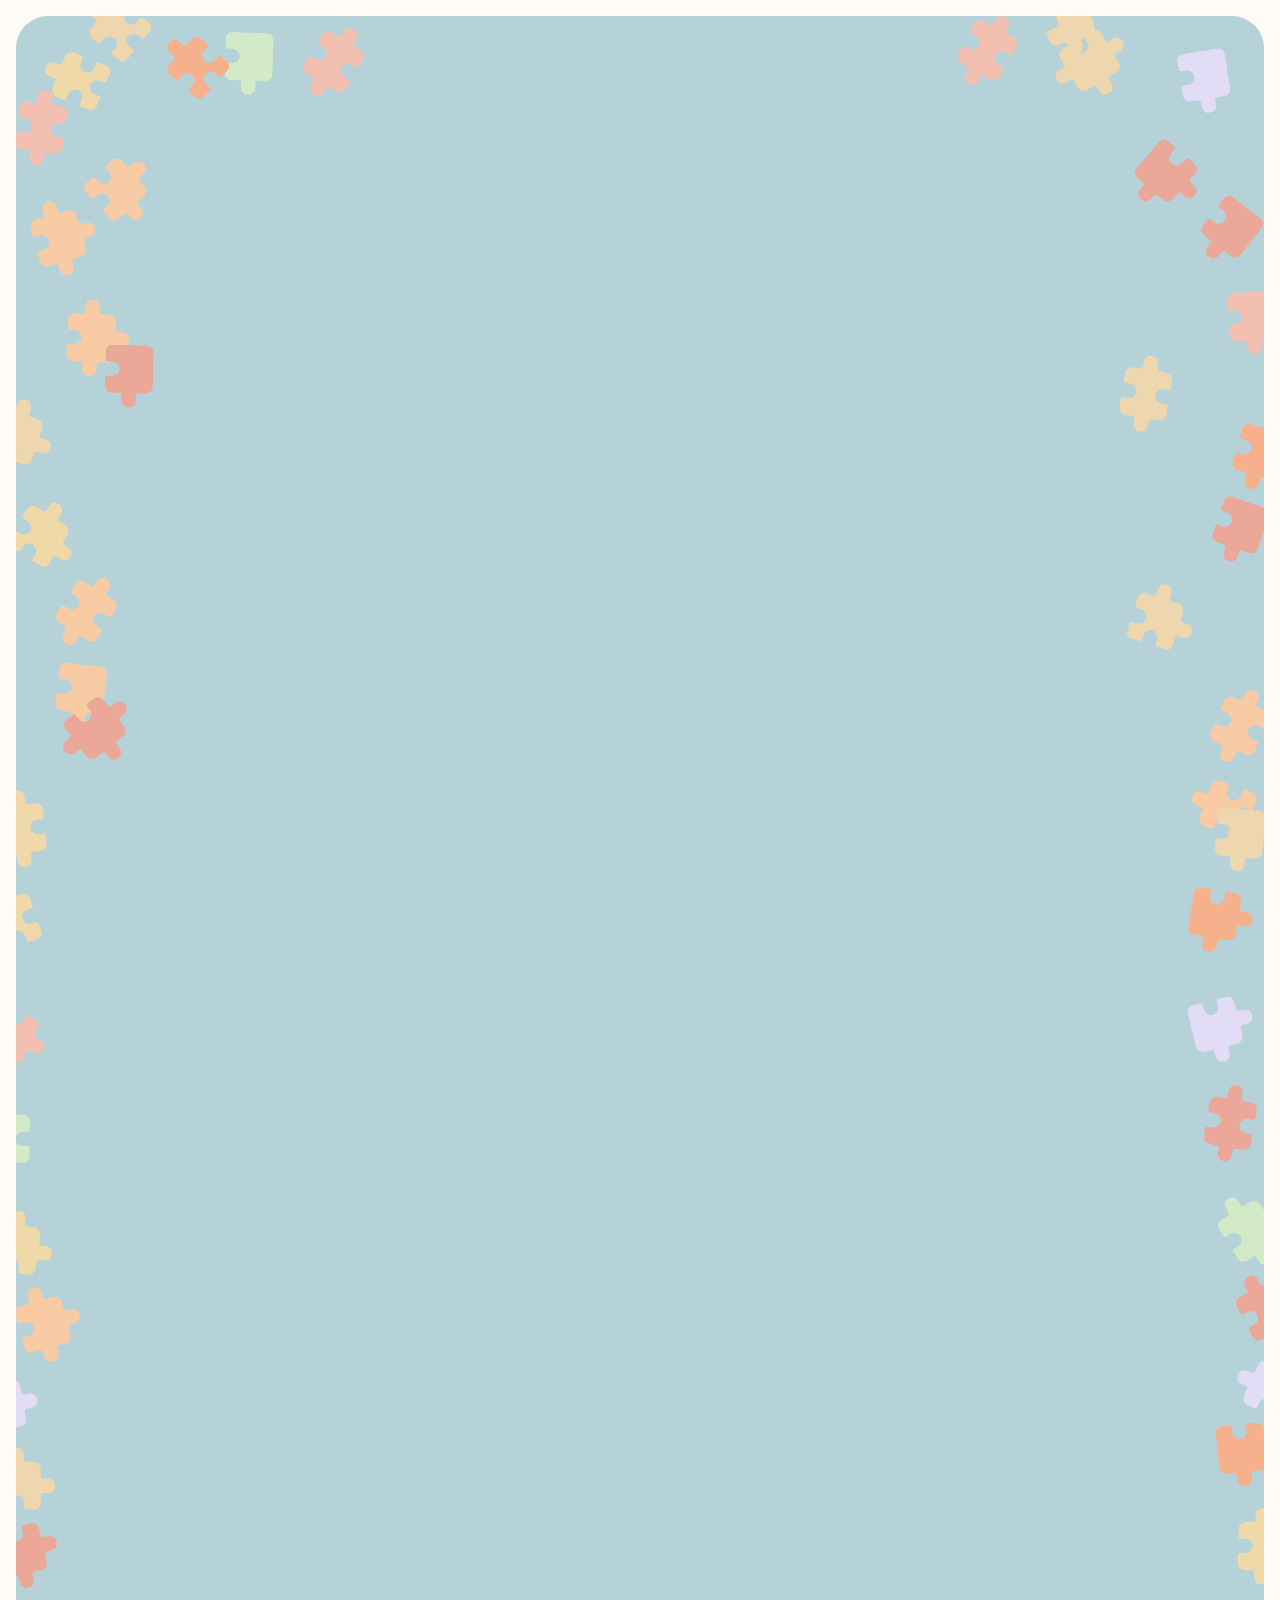
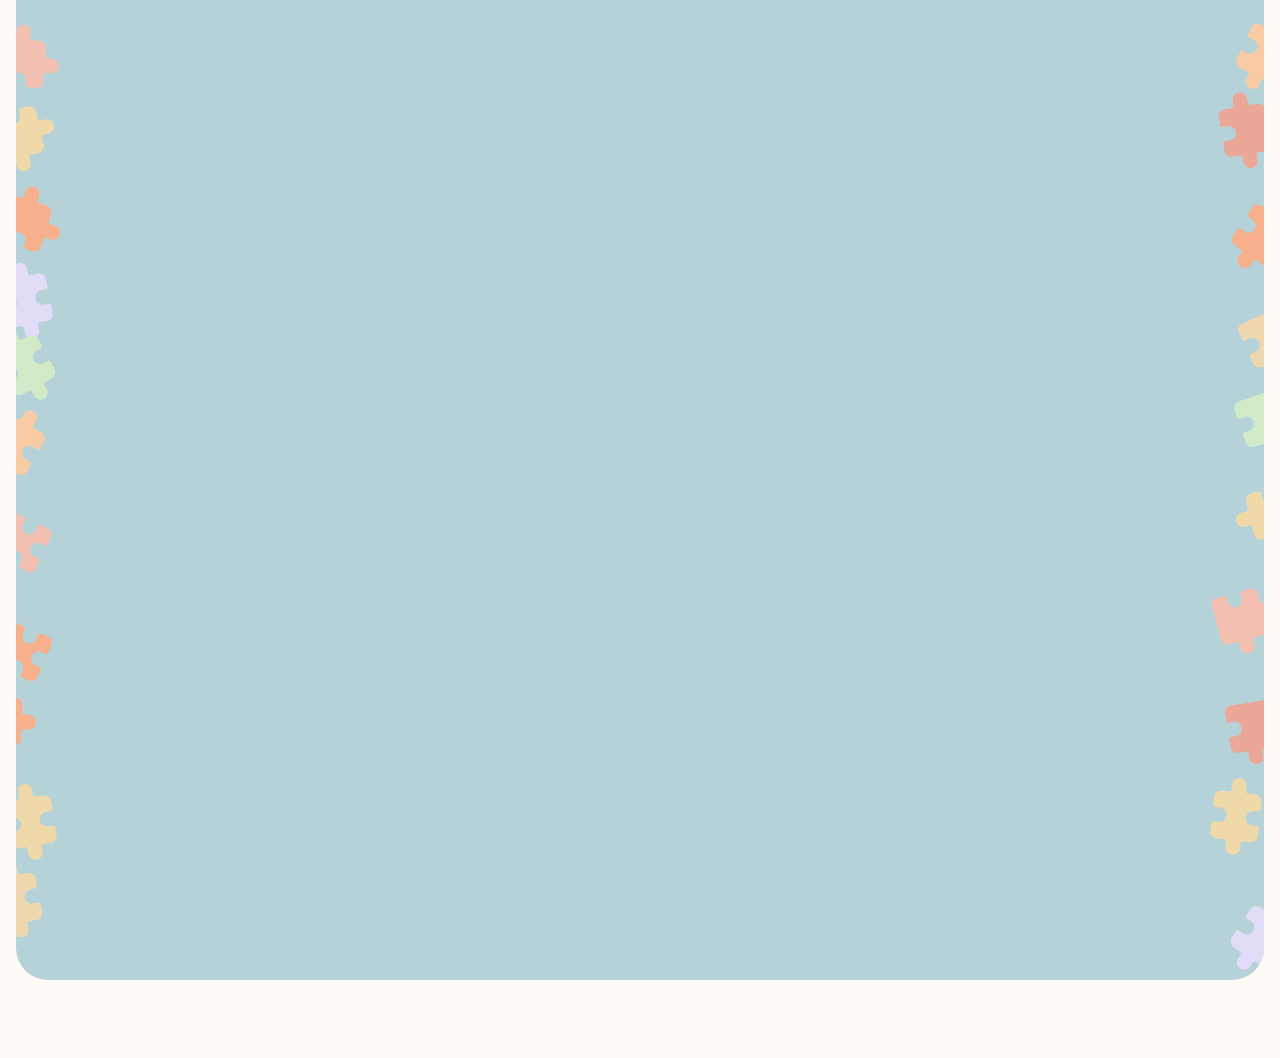
==== commit 7f13406c: "Join the beta: straight left-to-right fill with easing; no puzzle tab, no click Zoë (Oct 29): back t" ====
--- a/index.html
+++ b/index.html
@@ -17,7 +17,7 @@
 <meta property="og:image:height" content="630">
 <meta property="og:image:alt" content="Piecemates: the iPhone app for tracking your jigsaw puzzles. The Piecemates logo on paper, with puzzle pieces around the edges.">
 <meta name="twitter:card" content="summary_large_image">
-<link rel="stylesheet" href="assets/web.css?v=21">
+<link rel="stylesheet" href="assets/web.css?v=22">
 <link rel="icon" href="/favicon.svg?v=5" type="image/svg+xml">
 <link rel="icon" href="/favicon.ico?v=5" sizes="32x32">
 <link rel="apple-touch-icon" href="/apple-touch-icon.png?v=4">
--- a/assets/web.css
+++ b/assets/web.css
@@ -169,34 +169,27 @@
   text-decoration: none;
   font: 500 16px/24px "Plus Jakarta Sans", system-ui, sans-serif;
 }
-/* Hover (Zoë, Oct 29): a puzzle-piece wipe. A lighter blue slides in from the
-   left with a puzzle tab as its leading edge (420 ms), and the button gives a
-   tiny click as it lands. The fill sits under the label (z-index -1 inside the
-   isolated button). Keyboard focus fills too; pointer hover only on devices
-   that have it. */
+/* Hover (Zoë, Oct 29): a lighter blue fills the button from left to right,
+   straight edge, no click. It eases in and out rather than moving at one
+   speed: it starts slowly, picks up through the middle and settles gently
+   (520 ms); moving off drains it back faster (320 ms, speeding up as it goes).
+   The fill sits under the label (z-index -1 inside the isolated button).
+   Keyboard focus fills too; pointer hover only on devices that have it. */
 .button { position: relative; overflow: hidden; isolation: isolate; }
 .button::before {
   content: "";
   position: absolute;
-  top: 0;
-  bottom: 0;
-  left: 0;
+  inset: 0;
   z-index: -1;
-  width: calc(100% + 16px);
   background: var(--button-hover);
-  transform: translateX(calc(-100% - 2px));
-  transition: transform 420ms cubic-bezier(0.22, 0.8, 0.3, 1);
+  transform: translateX(-101%);
+  transition: transform 320ms cubic-bezier(0.5, 0, 0.75, 0);
   pointer-events: none;
-  --tab: url("data:image/svg+xml,%3Csvg xmlns='http://www.w3.org/2000/svg' width='16' height='24' viewBox='0 0 16 24'%3E%3Cpath d='M0 6C2 6 3 5 3 3.5C3 1.5 5 0 8 0S13 1.5 13 3.5V20.5C13 22.5 11 24 8 24S3 22.5 3 20.5C3 19 2 18 0 18Z' fill='%23000'/%3E%3C/svg%3E");
-  -webkit-mask: linear-gradient(#000 0 0) left / calc(100% - 16px) 100% no-repeat, var(--tab) right center / 16px 24px no-repeat;
-  mask: linear-gradient(#000 0 0) left / calc(100% - 16px) 100% no-repeat, var(--tab) right center / 16px 24px no-repeat;
 }
 @media (hover: hover) {
-  .button:hover::before { transform: translateX(0); }
-  .button:hover { animation: click 420ms ease-out; }
-}
-.button:focus-visible::before { transform: translateX(0); }
-@keyframes click { 0%, 80% { transform: none; } 90% { transform: scale(1.03); } 100% { transform: none; } }
+  .button:hover::before { transform: translateX(0); transition: transform 520ms cubic-bezier(0.76, 0, 0.24, 1); }
+}
+.button:focus-visible::before { transform: translateX(0); transition: transform 520ms cubic-bezier(0.76, 0, 0.24, 1); }
 .button:active { transform: scale(0.98); }
 .button:focus-visible, .nav a:focus-visible, .footer a:focus-visible { outline: 2px solid var(--text); outline-offset: 2px; }
 .nav .button { padding: 12px 16px; font-size: 14px; line-height: 20px; }
@@ -530,7 +523,7 @@
 
 /* The closing call to action steps in after the features: headline, then
    Join the beta, then Coming soon to iPhone (Zoë, Oct 29). */
-/* Transitions rather than an animation, so the button's hover click can't
+/* Transitions rather than an animation, so a hover effect on the button can't
    cancel the step-in. */
 .closing.reveal > * { opacity: 0; transform: translateY(8px); }
 .closing.revealed > * { opacity: 1; transform: none; transition: opacity 400ms ease-out, transform 400ms ease-out; }
@@ -543,9 +536,8 @@
   .intro .nav, .intro .hero > *, .intro .sections, .intro .closing, .intro .footer { opacity: 1; transform: none; pointer-events: auto; }
   .screens-wait .phone { opacity: 1; transform: none; }
   .arrive .sheet { animation: none; }
-  .button::before { transition: none; }   /* the color still changes, without the wipe */
+  .button::before, .button:hover::before, .button:focus-visible::before { transition: none; }   /* the color still changes, without the sweep */
   .footer a.instagram { transition: none; }
-  .button:hover { animation: none; }
   .lines-done .icon-circle { animation: none; }
   .nav { transition: none; }
   .reveal .dots.sized, .reveal .section-title, .reveal .sheet-card, .reveal .feature, .closing.reveal > * { clip-path: none; opacity: 1; transform: none; animation: none; }
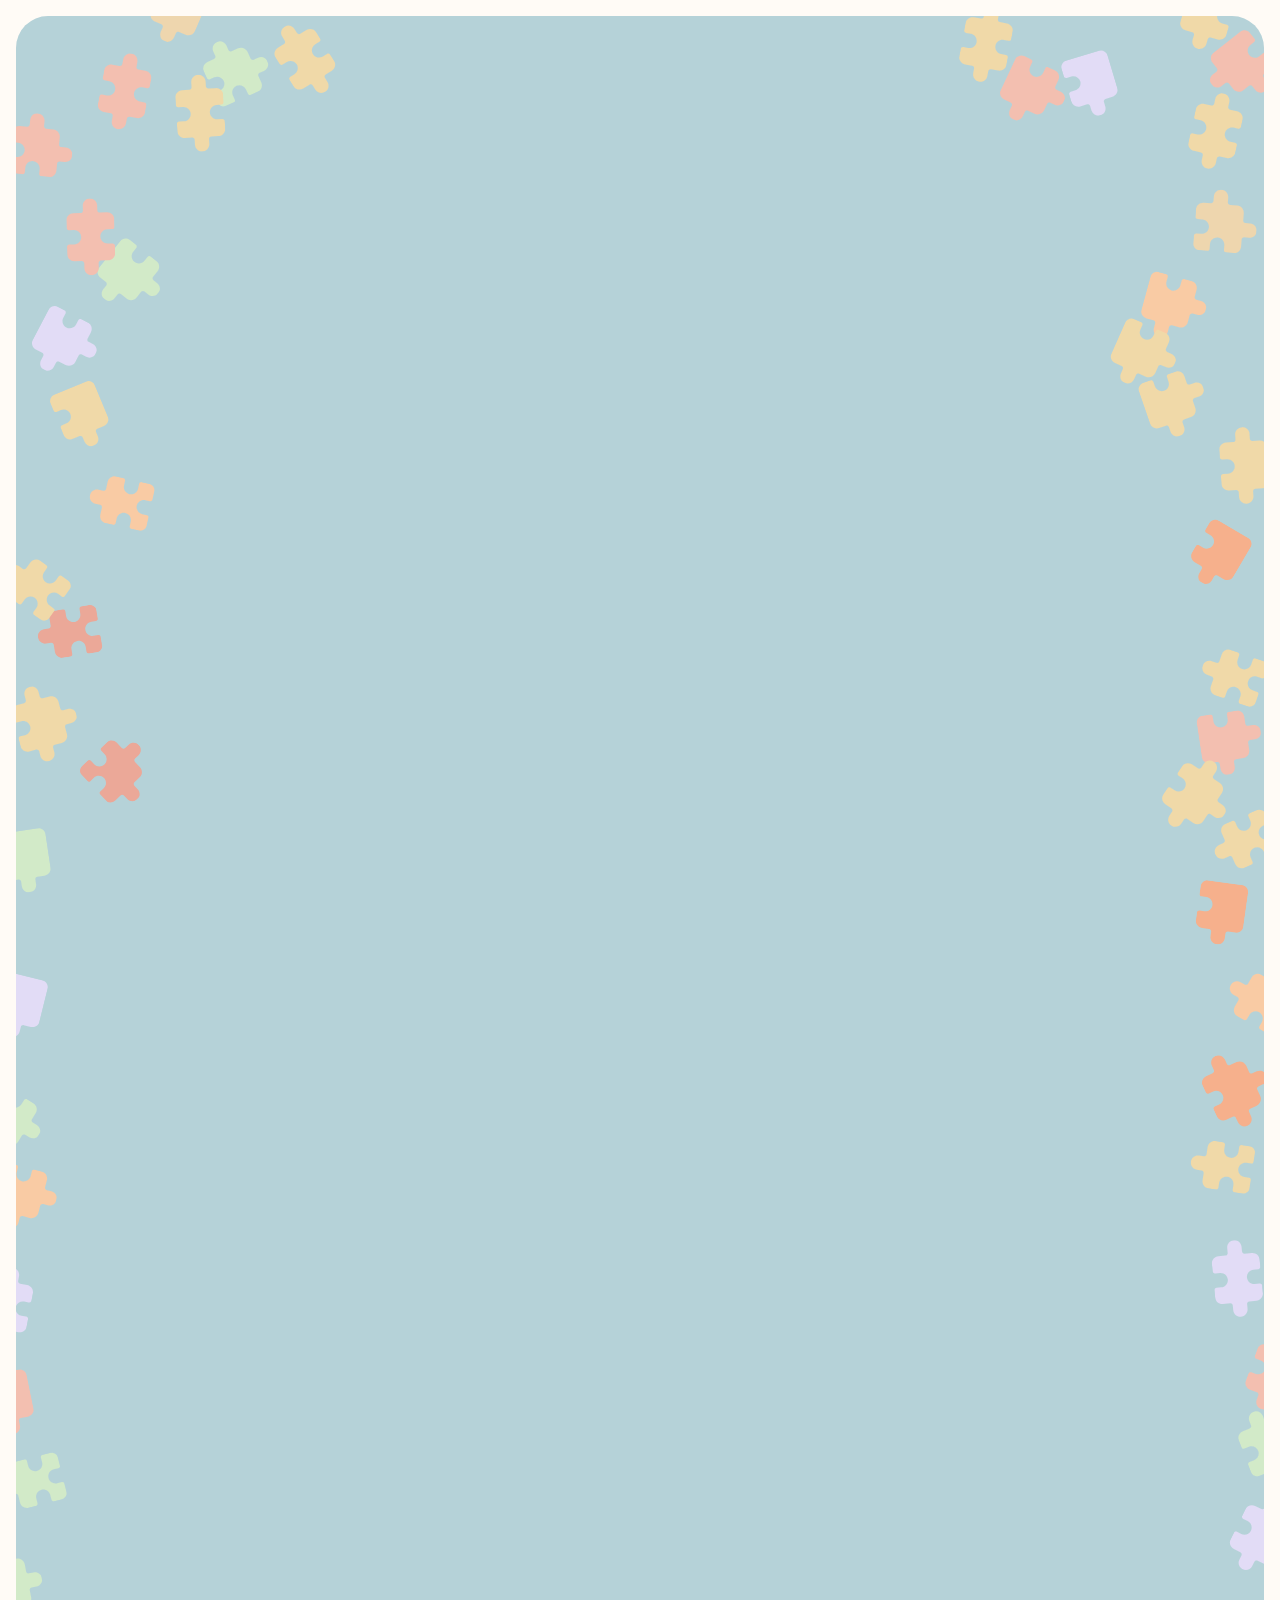
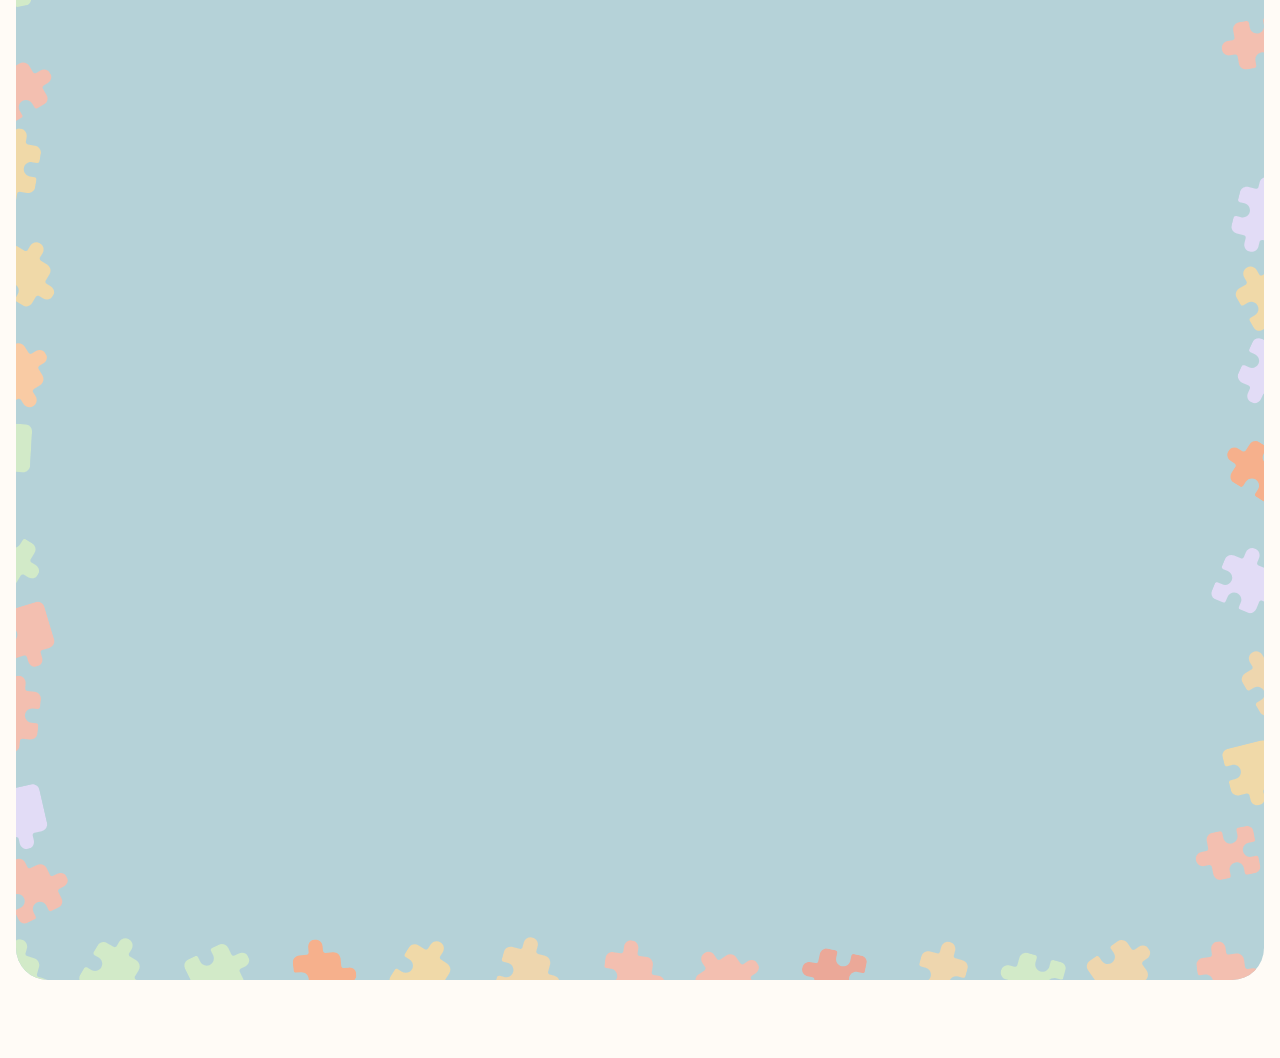
==== commit 5dc1a9b8: "Pieces along the bottom edge; phone nav menu (design, Oct 30) - Every page and size gets a row of pi" ====
--- a/index.html
+++ b/index.html
@@ -17,7 +17,7 @@
 <meta property="og:image:height" content="630">
 <meta property="og:image:alt" content="Piecemates: the iPhone app for tracking your jigsaw puzzles. The Piecemates logo on paper, with puzzle pieces around the edges.">
 <meta name="twitter:card" content="summary_large_image">
-<link rel="stylesheet" href="assets/web.css?v=22">
+<link rel="stylesheet" href="assets/web.css?v=27">
 <link rel="icon" href="/favicon.svg?v=5" type="image/svg+xml">
 <link rel="icon" href="/favicon.ico?v=5" sizes="32x32">
 <link rel="apple-touch-icon" href="/apple-touch-icon.png?v=4">
@@ -48,6 +48,9 @@
     <div class="nav-links"><a href="/support/">Support</a><a href="/privacy/">Privacy</a><a href="/terms/">Terms</a></div>
     <!-- Join the beta: the public TestFlight link goes here once Apple approves it. -->
     <a class="button" href="#" data-testflight>Join the beta</a>
+    <button class="menu-button" type="button" aria-label="Menu" aria-expanded="false" aria-controls="nav-menu"><svg class="icon-list" viewBox="0 0 256 256" width="24" height="24" fill="none" stroke="currentColor" stroke-width="16" stroke-linecap="round" aria-hidden="true"><line x1="40" y1="64" x2="216" y2="64"/><line x1="40" y1="128" x2="216" y2="128"/><line x1="40" y1="192" x2="216" y2="192"/></svg><svg class="icon-x" viewBox="0 0 256 256" width="24" height="24" fill="none" stroke="currentColor" stroke-width="16" stroke-linecap="round" aria-hidden="true"><line x1="200" y1="56" x2="56" y2="200"/><line x1="200" y1="200" x2="56" y2="56"/></svg></button>
+    <!-- Phones (under 768): the links and Join the beta live in this menu (design, Oct 30, option B). -->
+    <div class="nav-menu" id="nav-menu"><a href="/support/">Support</a><a href="/privacy/">Privacy</a><a href="/terms/">Terms</a><a class="button" href="#" data-testflight>Join the beta</a></div>
   </nav>
 
   <main>
@@ -128,6 +131,6 @@
   <p><span class="group">© 2026 Zoë Morken ·</span> <span class="group"><a href="mailto:piecematesapp@gmail.com">piecematesapp@gmail.com</a> ·</span> <span class="group"><a href="/support/">Support</a> · <a href="/privacy/">Privacy Policy</a> · <a href="/terms/">Terms of Service</a></span><a class="instagram" href="https://www.instagram.com/piecematesapp/" target="_blank" rel="noopener" aria-label="Piecemates on Instagram"><svg viewBox="0 0 256 256" width="20" height="20" fill="none" stroke="currentColor" stroke-width="19.2" aria-hidden="true"><circle cx="128" cy="128" r="40" stroke-miterlimit="10"/><rect x="32" y="32" width="192" height="192" rx="48" stroke-linecap="round" stroke-linejoin="round"/><circle cx="180" cy="76" r="12" fill="currentColor" stroke="none"/></svg></a></p>
 </footer>
 
-<script src="assets/web.js?v=20"></script>
+<script src="assets/web.js?v=27"></script>
 </body>
 </html>
--- a/assets/web.css
+++ b/assets/web.css
@@ -157,6 +157,60 @@
 /* Keyboard focus gets the same pill, plus the focus ring. */
 .nav-links a:focus-visible { background: var(--nav-link-hover); }
 
+/* Phone nav menu (design, Oct 30, option B). Hidden on desktop. */
+.menu-button {
+  display: none;
+  align-items: center;
+  justify-content: center;
+  width: 44px;
+  height: 44px;
+  padding: 0;
+  border: 0;
+  border-radius: 999px;
+  background: none;
+  color: var(--text);
+  cursor: pointer;
+}
+.menu-button svg { display: block; }
+.menu-button .icon-x, .nav.open .menu-button .icon-list { display: none; }
+.nav.open .menu-button .icon-x { display: block; }
+.menu-button:focus-visible { outline: 2px solid var(--text); outline-offset: 2px; }
+/* The panel drops 8 below the pill, same width; fades in and drops 8 (200 ms). */
+.nav-menu {
+  display: none;
+  position: absolute;
+  top: calc(100% + 9px);   /* 8 below the pill's outer edge (its border is 1) */
+  left: -1px;
+  right: -1px;
+  padding: 16px;
+  border: 1px solid var(--nav-stroke);
+  border-radius: 24px;
+  background: var(--nav-fill-solid);
+  -webkit-backdrop-filter: blur(12px);
+  backdrop-filter: blur(12px);
+  box-shadow: 0 4px 16px rgb(18 56 74 / 0.1);
+  opacity: 0;
+  visibility: hidden;
+  transform: translateY(-8px);
+  transition: opacity 200ms ease-out, transform 200ms ease-out, visibility 0s 200ms;
+}
+.nav-menu:focus { outline: none; }
+.nav.open .nav-menu { opacity: 1; visibility: visible; transform: none; transition: opacity 200ms ease-out, transform 200ms ease-out; }
+/* Rows: Web/NavLink, 48 tall; labels line up with the logo. */
+.nav-menu a:not(.button) {
+  display: flex;
+  align-items: center;
+  height: 48px;
+  padding: 0 7px;   /* label lines up with the logo, 24 from the outer edge */
+  border-radius: 999px;
+  color: var(--text);
+  text-decoration: none;
+  font: 600 14px/20px "Plus Jakarta Sans", system-ui, sans-serif;
+}
+.nav-menu a:not(.button):hover, .nav-menu a:not(.button):focus-visible { background: var(--nav-link-hover); }
+.nav-menu a:not(.button):focus-visible { outline: 2px solid var(--text); outline-offset: 2px; }
+.nav .nav-menu .button { display: flex; width: 100%; margin-top: 8px; padding: 16px 24px; font-size: 16px; line-height: 24px; }   /* full size, 56 tall */
+
 /* The app's primary button, in web/button colors. */
 .button {
   display: inline-flex;
@@ -236,8 +290,11 @@
     right: 16px;
     transform: none;
     justify-content: space-between;
+    padding: 8px 5px 8px 23px;   /* logo 24 and the menu icon 16 from the pill's outer edge */
   }
-  .nav-links { display: none; }
+  .nav-links, .nav > .button { display: none; }
+  .menu-button { display: flex; }
+  .nav-menu { display: block; }
   .footer { padding: 16px var(--gutter) 24px; }
   .footer a.instagram { display: flex; margin: -4px auto -12px; }
 }
@@ -309,7 +366,7 @@
 .sheet .row { display: flex; flex-direction: column; gap: 16px; padding: 16px 0; }
 
 @media (max-width: 767px) {
-  .table.text-page { padding: 96px 8px 24px; }
+  .table.text-page { padding: 96px 8px 56px; }   /* 56 like Home, so the bottom row of pieces has room (Oct 30) */
   .sheet { padding: 24px; }
   .sheet h1 { font-size: 24px; line-height: 32px; }   /* as in the Privacy phone frame */
 }
@@ -539,6 +596,7 @@
   .button::before, .button:hover::before, .button:focus-visible::before { transition: none; }   /* the color still changes, without the sweep */
   .footer a.instagram { transition: none; }
   .lines-done .icon-circle { animation: none; }
+  .nav-menu { transform: none; }   /* fade only */
   .nav { transition: none; }
   .reveal .dots.sized, .reveal .section-title, .reveal .sheet-card, .reveal .feature, .closing.reveal > * { clip-path: none; opacity: 1; transform: none; animation: none; }
 }
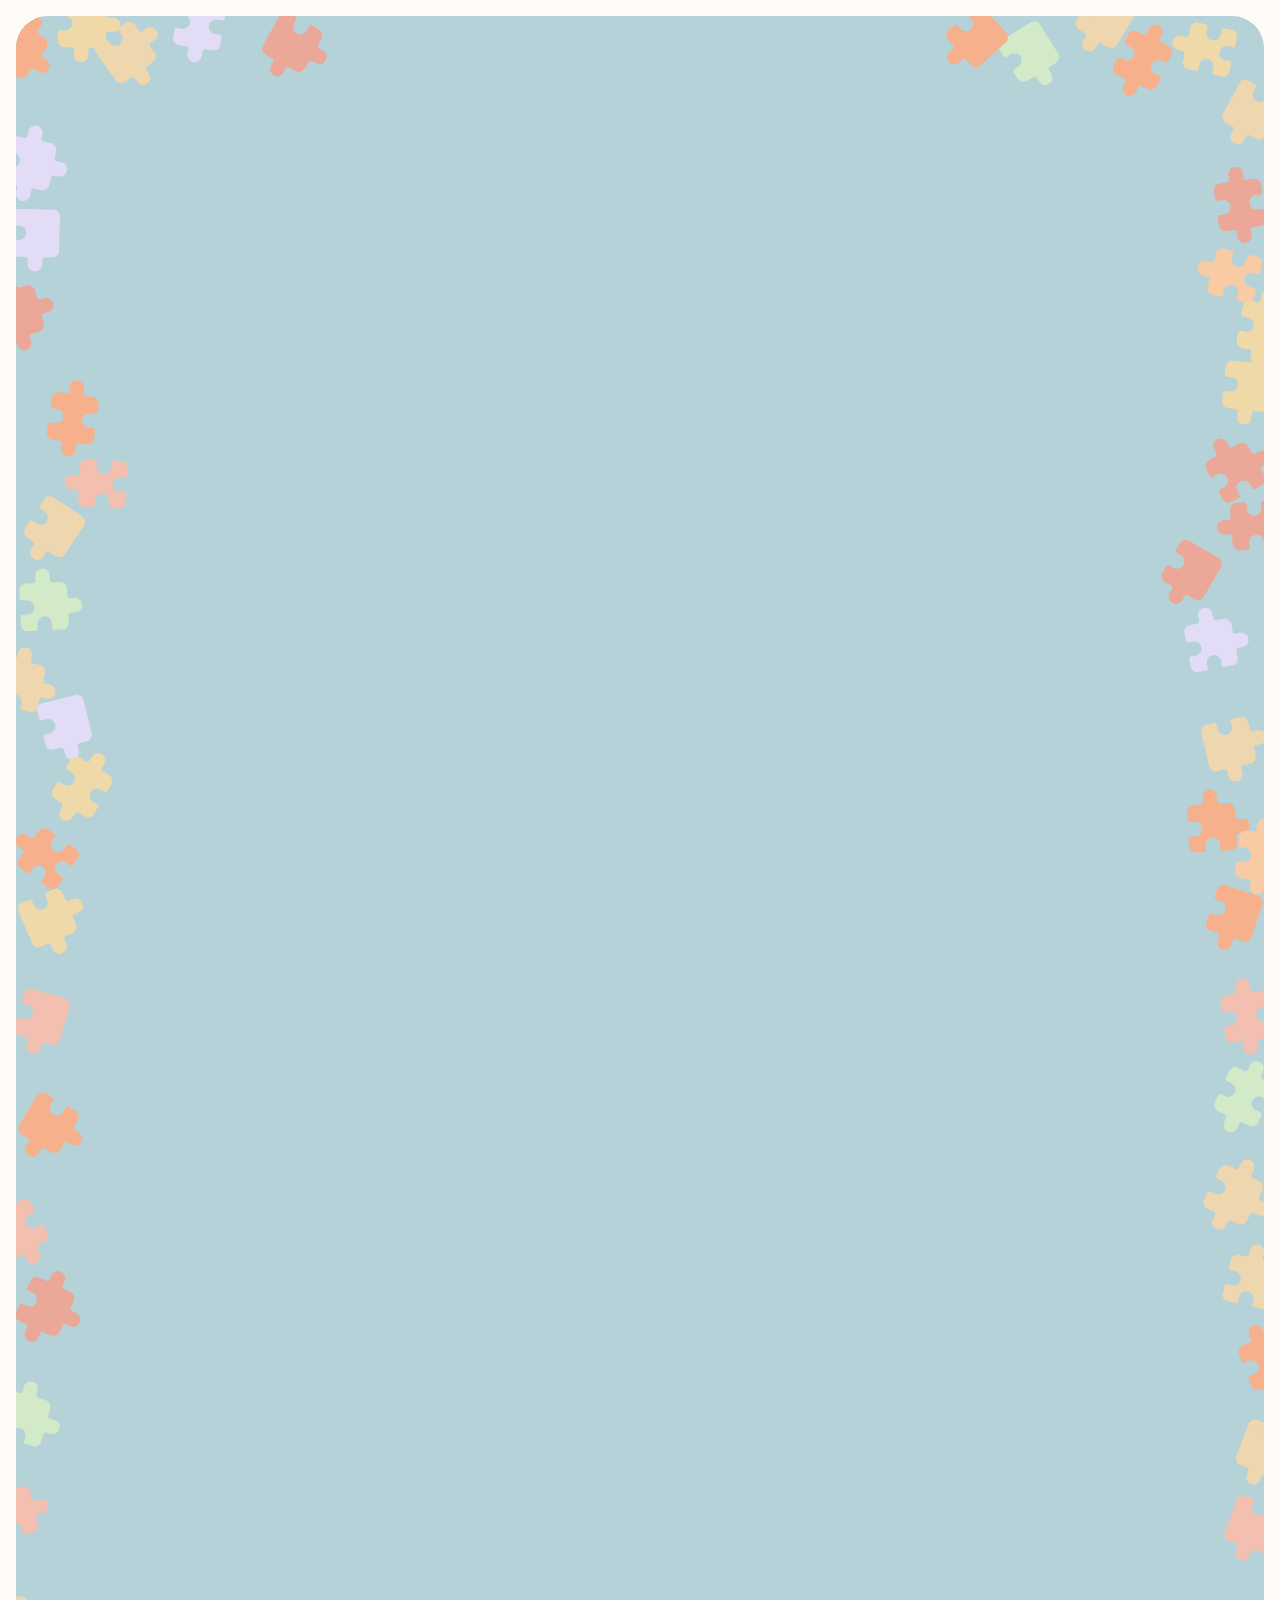
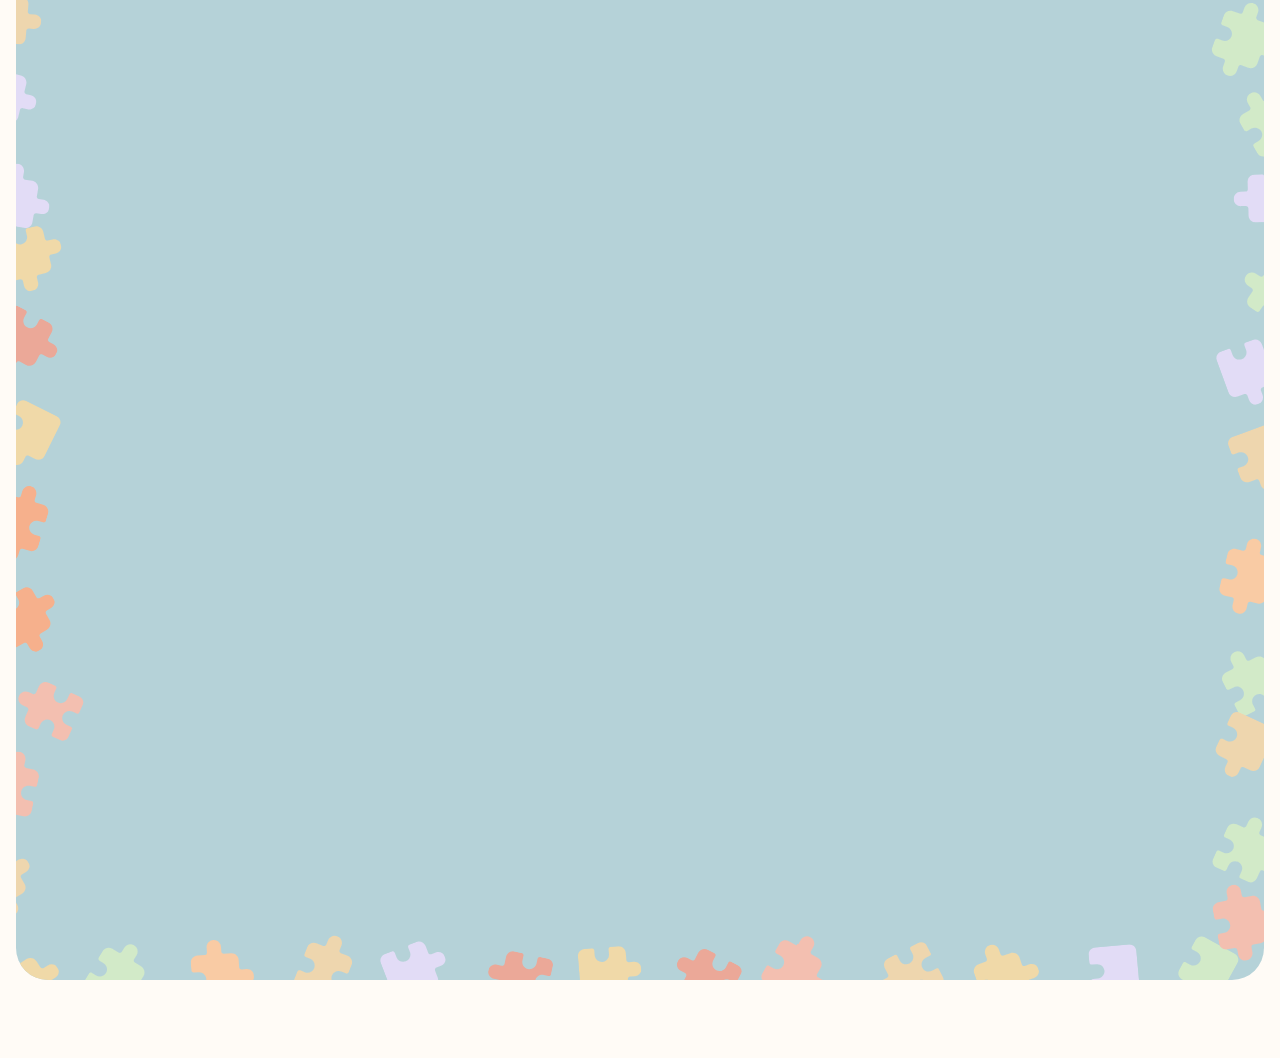
==== commit 1d02a261: "Oct 30 design changes: new Support FAQ and answer, bullets on the first line, phone sheet padding 32" ====
--- a/index.html
+++ b/index.html
@@ -17,7 +17,7 @@
 <meta property="og:image:height" content="630">
 <meta property="og:image:alt" content="Piecemates: the iPhone app for tracking your jigsaw puzzles. The Piecemates logo on paper, with puzzle pieces around the edges.">
 <meta name="twitter:card" content="summary_large_image">
-<link rel="stylesheet" href="assets/web.css?v=27">
+<link rel="stylesheet" href="assets/web.css?v=28">
 <link rel="icon" href="/favicon.svg?v=5" type="image/svg+xml">
 <link rel="icon" href="/favicon.ico?v=5" sizes="32x32">
 <link rel="apple-touch-icon" href="/apple-touch-icon.png?v=4">
--- a/assets/web.css
+++ b/assets/web.css
@@ -348,17 +348,16 @@
 .sheet a.quiet { color: inherit; text-decoration: none; }
 .sheet a.quiet:hover { text-decoration: underline; }
 
-/* Lists: a small meta-colored dot, 8 before the text, centered on the item. */
+/* Lists: a small meta-colored dot, 8 before the text, on the first line. */
 .sheet ul { display: flex; flex-direction: column; gap: 16px; margin: 0; padding: 0; list-style: none; }
 .sheet li { position: relative; padding-left: 20px; }
 .sheet li::before {
   content: "";
   position: absolute;
   left: 0;
-  top: 50%;
+  top: 8px;   /* centered on the first line: half the 28 line height, minus 6 (design, Oct 30) */
   width: 12px;
   height: 12px;
-  margin-top: -6px;
   background: radial-gradient(circle, var(--meta) 3px, transparent 3.5px);
 }
 
@@ -367,7 +366,7 @@
 
 @media (max-width: 767px) {
   .table.text-page { padding: 96px 8px 56px; }   /* 56 like Home, so the bottom row of pieces has room (Oct 30) */
-  .sheet { padding: 24px; }
+  .sheet { padding: 32px; }   /* phones: 32 (design, Oct 30) */
   .sheet h1 { font-size: 24px; line-height: 32px; }   /* as in the Privacy phone frame */
 }
 
@@ -521,7 +520,7 @@
   .phone.front img { border-radius: 30px; }
   .sections { gap: 48px; width: calc(100% - 16px); }
   .section-head { gap: 16px; }
-  .sheet-card { padding: 24px; }
+  .sheet-card { padding: 32px; }   /* phones: 32 (design, Oct 30) */
   .features { grid-template-columns: 1fr; }
   .closing { margin-top: 64px; padding: 0 8px; }
 }
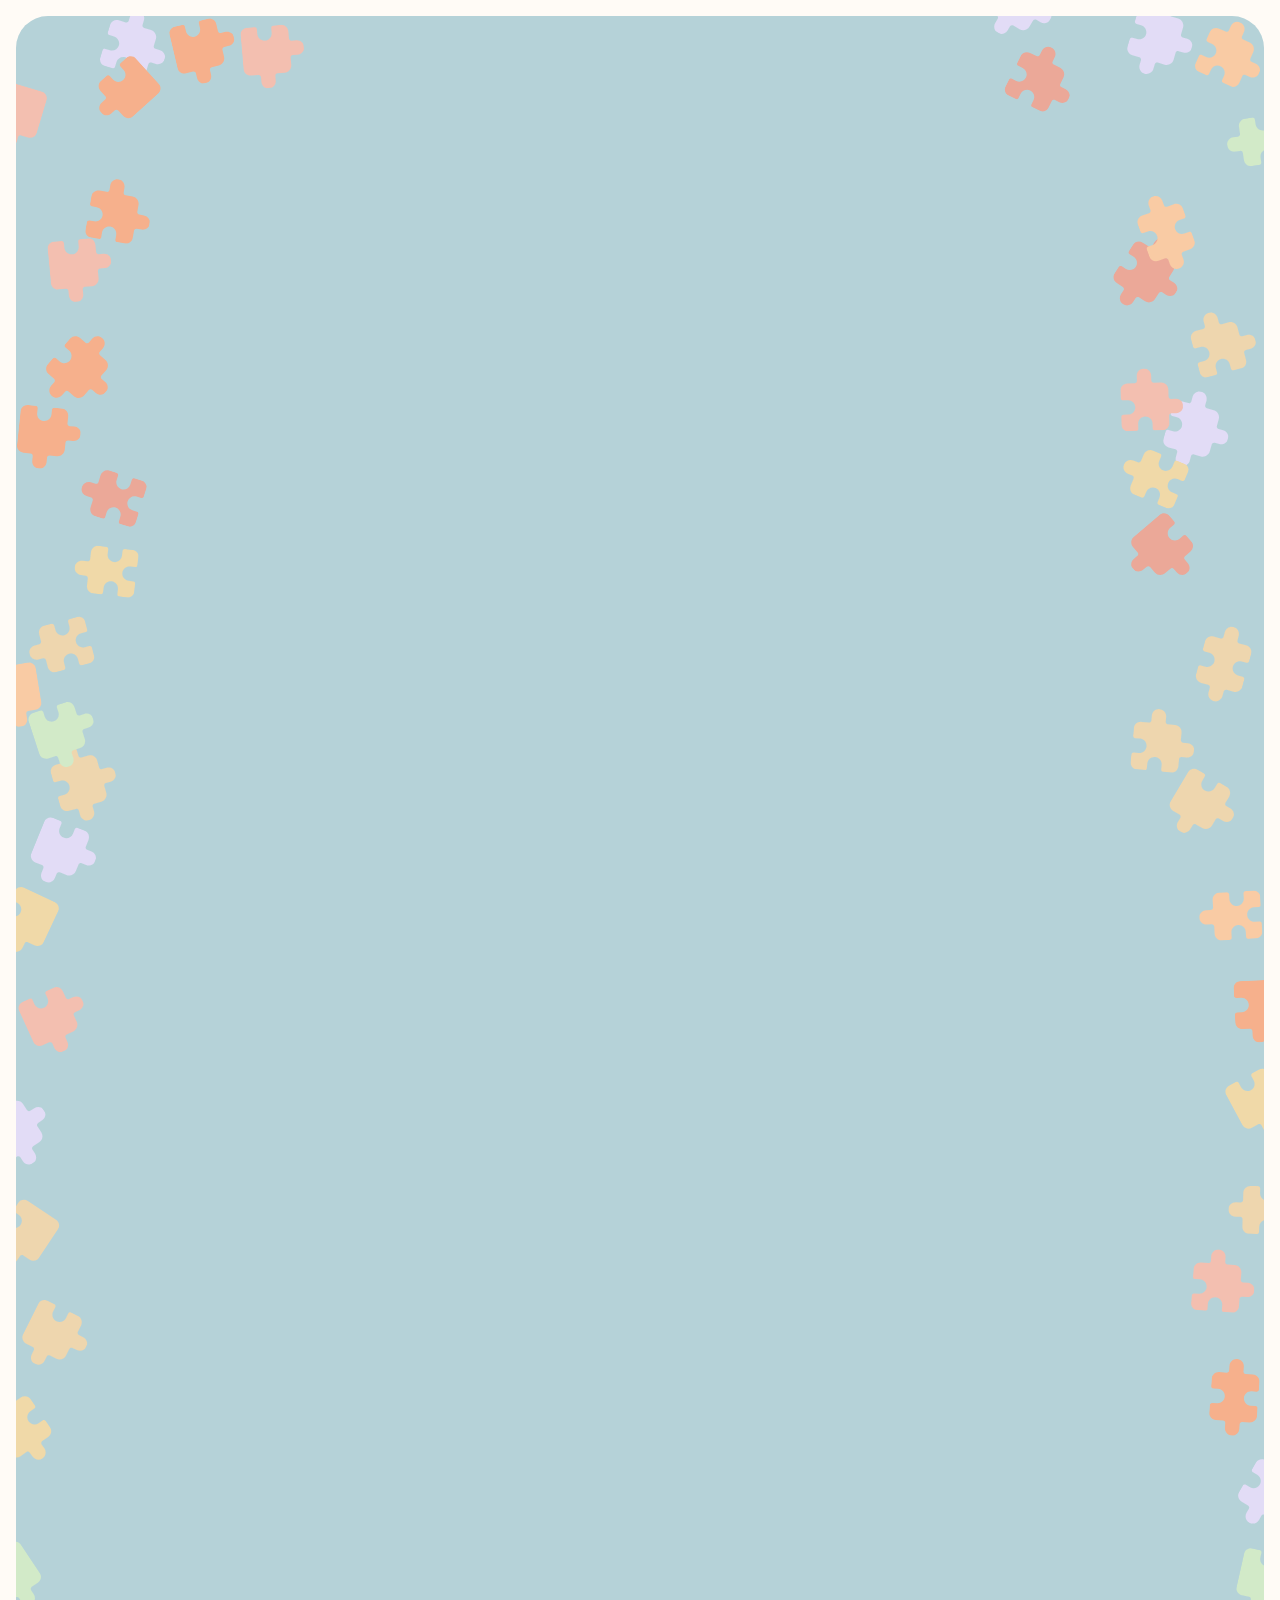
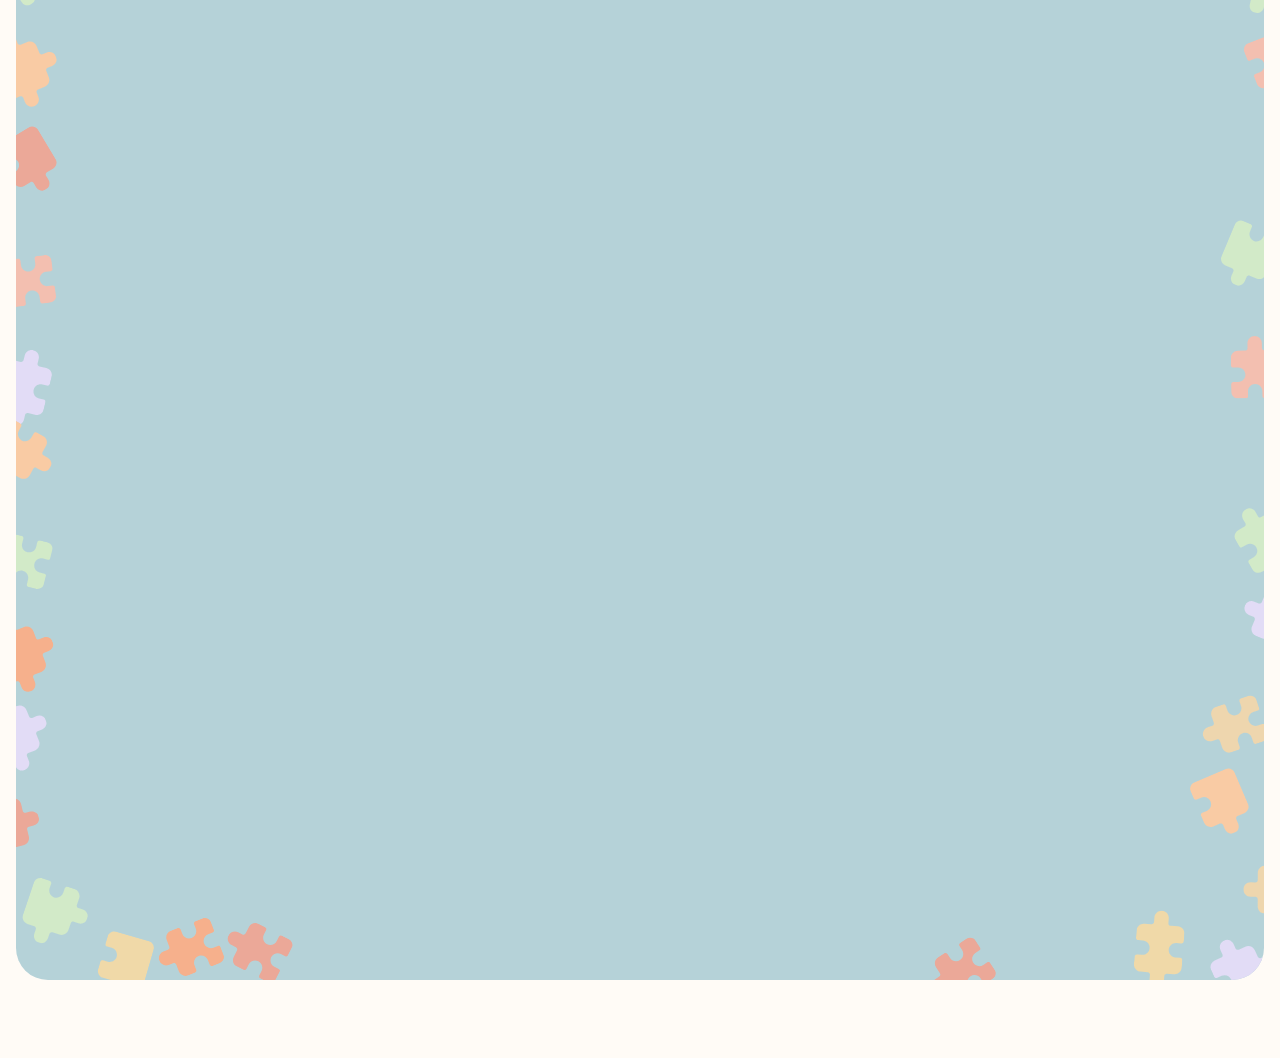
==== commit 2ca9e8fe: "Bottom pieces mirror the top (corners; phones climb the sides); Support email blue and underlined li" ====
--- a/index.html
+++ b/index.html
@@ -17,7 +17,7 @@
 <meta property="og:image:height" content="630">
 <meta property="og:image:alt" content="Piecemates: the iPhone app for tracking your jigsaw puzzles. The Piecemates logo on paper, with puzzle pieces around the edges.">
 <meta name="twitter:card" content="summary_large_image">
-<link rel="stylesheet" href="assets/web.css?v=28">
+<link rel="stylesheet" href="assets/web.css?v=29">
 <link rel="icon" href="/favicon.svg?v=5" type="image/svg+xml">
 <link rel="icon" href="/favicon.ico?v=5" sizes="32x32">
 <link rel="apple-touch-icon" href="/apple-touch-icon.png?v=4">
@@ -131,6 +131,6 @@
   <p><span class="group">© 2026 Zoë Morken ·</span> <span class="group"><a href="mailto:piecematesapp@gmail.com">piecematesapp@gmail.com</a> ·</span> <span class="group"><a href="/support/">Support</a> · <a href="/privacy/">Privacy Policy</a> · <a href="/terms/">Terms of Service</a></span><a class="instagram" href="https://www.instagram.com/piecematesapp/" target="_blank" rel="noopener" aria-label="Piecemates on Instagram"><svg viewBox="0 0 256 256" width="20" height="20" fill="none" stroke="currentColor" stroke-width="19.2" aria-hidden="true"><circle cx="128" cy="128" r="40" stroke-miterlimit="10"/><rect x="32" y="32" width="192" height="192" rx="48" stroke-linecap="round" stroke-linejoin="round"/><circle cx="180" cy="76" r="12" fill="currentColor" stroke="none"/></svg></a></p>
 </footer>
 
-<script src="assets/web.js?v=27"></script>
+<script src="assets/web.js?v=28"></script>
 </body>
 </html>
--- a/assets/web.css
+++ b/assets/web.css
@@ -344,9 +344,6 @@
 .sheet h3 { margin: 0; font-size: 17px; line-height: 28px; font-weight: 600; }
 .sheet strong { font-weight: 600; }
 .sheet a { color: var(--link); }
-/* Support's email reads as plain text in its frame. */
-.sheet a.quiet { color: inherit; text-decoration: none; }
-.sheet a.quiet:hover { text-decoration: underline; }
 
 /* Lists: a small meta-colored dot, 8 before the text, on the first line. */
 .sheet ul { display: flex; flex-direction: column; gap: 16px; margin: 0; padding: 0; list-style: none; }
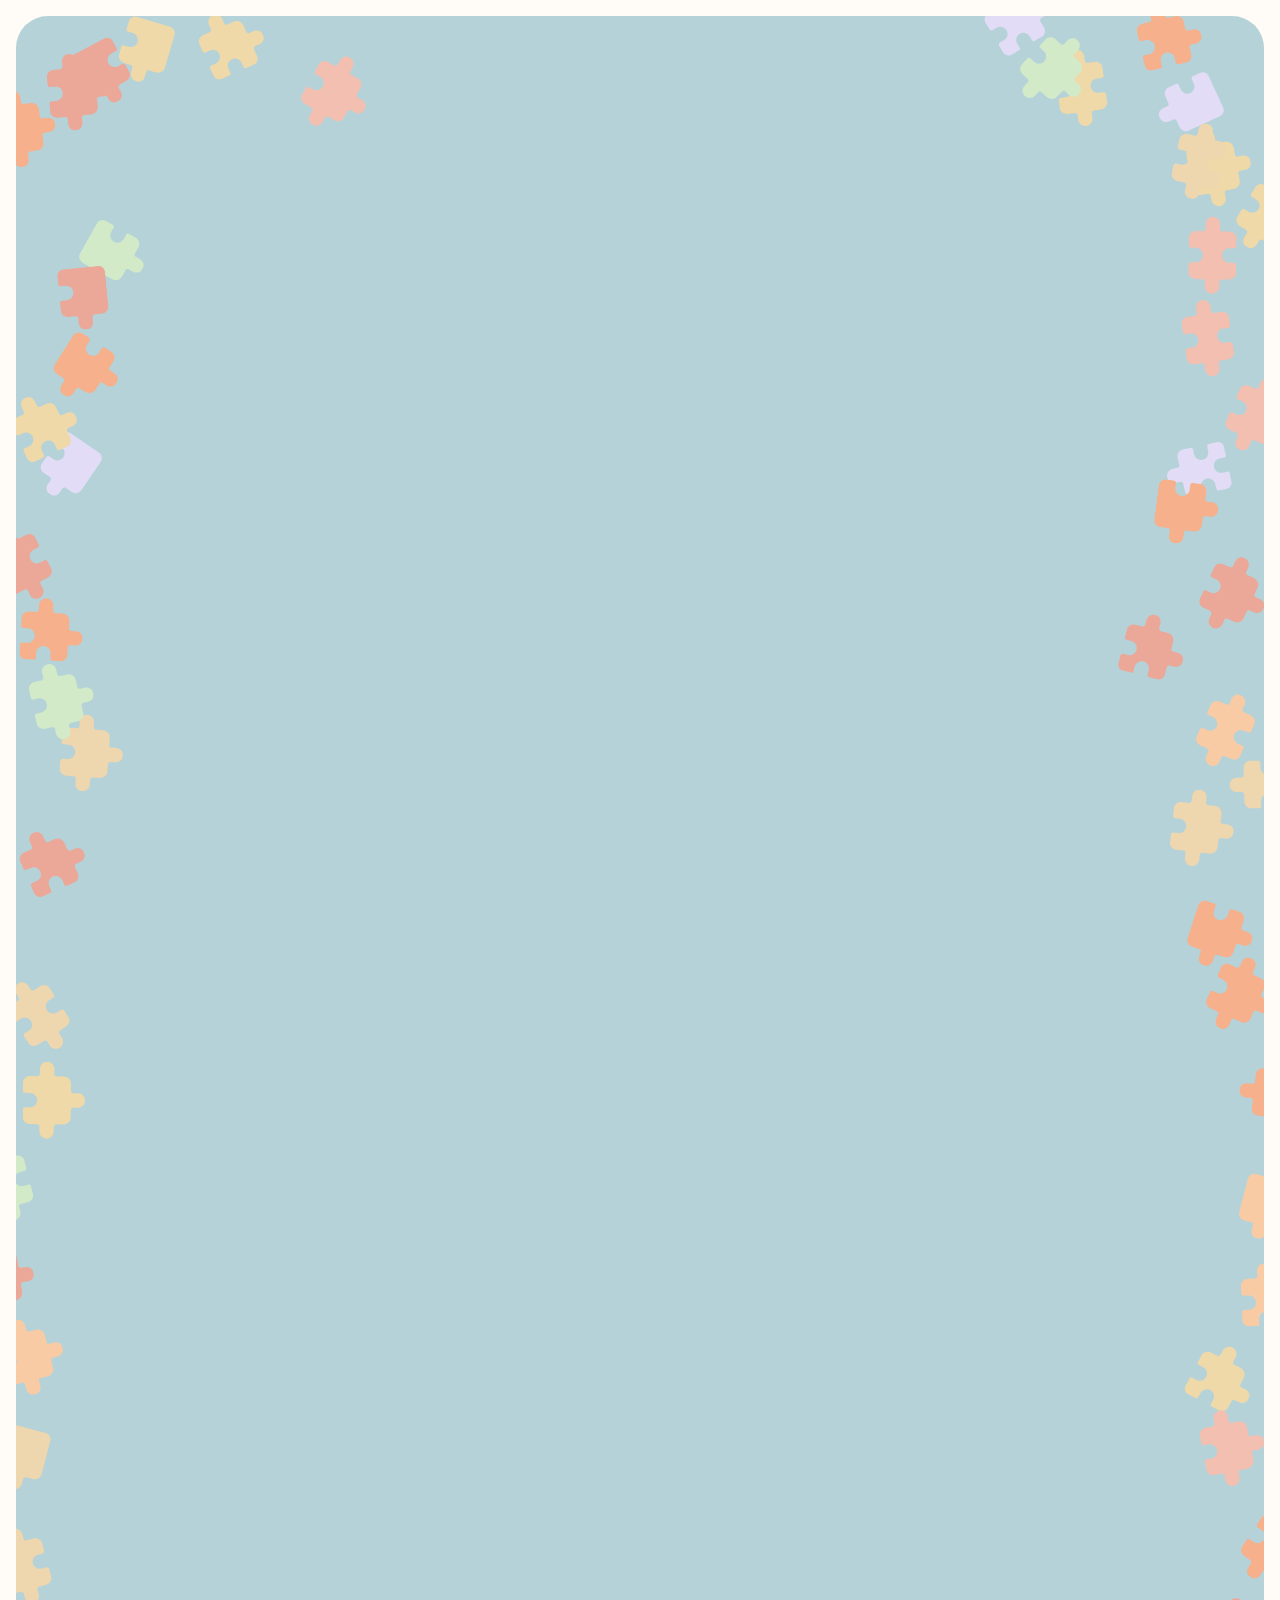
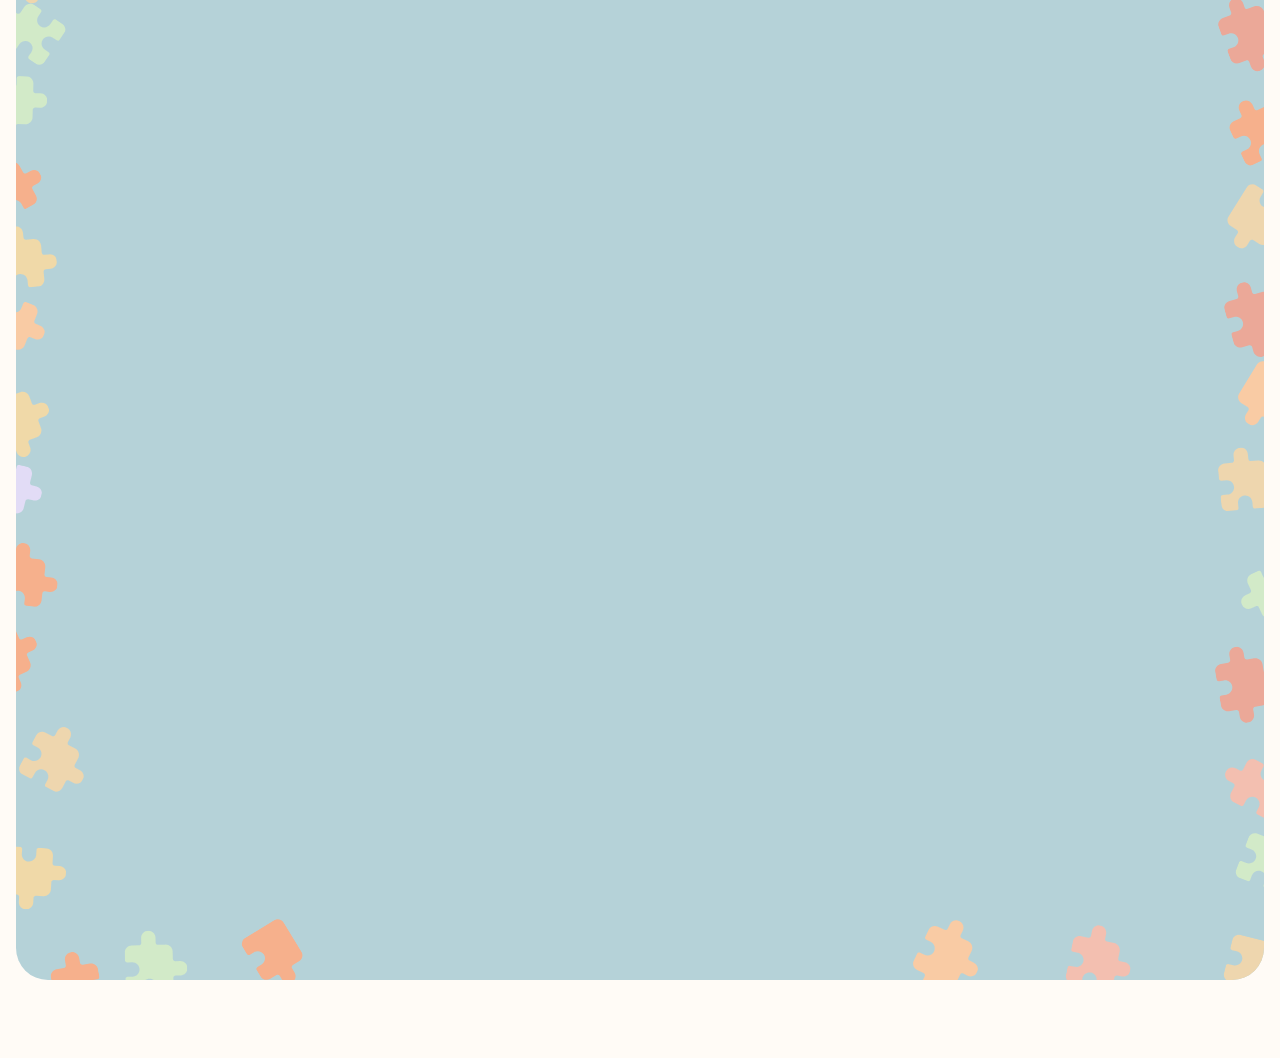
==== commit 44ae31b4: "Join the beta buttons open the public TestFlight link Co-Authored-By: Claude Opus 5.5 <noreply@anthr" ====
--- a/index.html
+++ b/index.html
@@ -46,18 +46,17 @@
   <nav class="nav" aria-label="Main">
     <a class="brand" href="/"><img src="assets/logo.svg" alt="" width="30" height="32">Piecemates</a>
     <div class="nav-links"><a href="/support/">Support</a><a href="/privacy/">Privacy</a><a href="/terms/">Terms</a></div>
-    <!-- Join the beta: the public TestFlight link goes here once Apple approves it. -->
-    <a class="button" href="#" data-testflight>Join the beta</a>
+    <a class="button" href="https://testflight.apple.com/join/7nv3FzH9">Join the beta</a>
     <button class="menu-button" type="button" aria-label="Menu" aria-expanded="false" aria-controls="nav-menu"><svg class="icon-list" viewBox="0 0 256 256" width="24" height="24" fill="none" stroke="currentColor" stroke-width="16" stroke-linecap="round" aria-hidden="true"><line x1="40" y1="64" x2="216" y2="64"/><line x1="40" y1="128" x2="216" y2="128"/><line x1="40" y1="192" x2="216" y2="192"/></svg><svg class="icon-x" viewBox="0 0 256 256" width="24" height="24" fill="none" stroke="currentColor" stroke-width="16" stroke-linecap="round" aria-hidden="true"><line x1="200" y1="56" x2="56" y2="200"/><line x1="200" y1="200" x2="56" y2="56"/></svg></button>
     <!-- Phones (under 768): the links and Join the beta live in this menu (design, Oct 30, option B). -->
-    <div class="nav-menu" id="nav-menu"><a href="/support/">Support</a><a href="/privacy/">Privacy</a><a href="/terms/">Terms</a><a class="button" href="#" data-testflight>Join the beta</a></div>
+    <div class="nav-menu" id="nav-menu"><a href="/support/">Support</a><a href="/privacy/">Privacy</a><a href="/terms/">Terms</a><a class="button" href="https://testflight.apple.com/join/7nv3FzH9">Join the beta</a></div>
   </nav>
 
   <main>
     <section class="hero">
       <h1 class="hero-title">The missing<br class="phone-br"> piece to<br class="desktop-br"> your<br class="phone-br"> puzzle&nbsp;time.</h1>
       <p class="lead">Piecemates helps you keep track of every jigsaw puzzle you own, build and finish, all in one&nbsp;place.</p>
-      <a class="button" href="#" data-testflight>Join the beta</a>
+      <a class="button" href="https://testflight.apple.com/join/7nv3FzH9">Join the beta</a>
       <p class="meta-line">Coming soon to&nbsp;iPhone.</p>
     </section>
 
@@ -121,7 +120,7 @@
 
     <section class="closing">
       <h2>Help shape<br class="phone-br"> Piecemates&nbsp;today!</h2>
-      <a class="button" href="#" data-testflight>Join the beta</a>
+      <a class="button" href="https://testflight.apple.com/join/7nv3FzH9">Join the beta</a>
       <p class="meta-line">Coming soon to&nbsp;iPhone.</p>
     </section>
   </main>
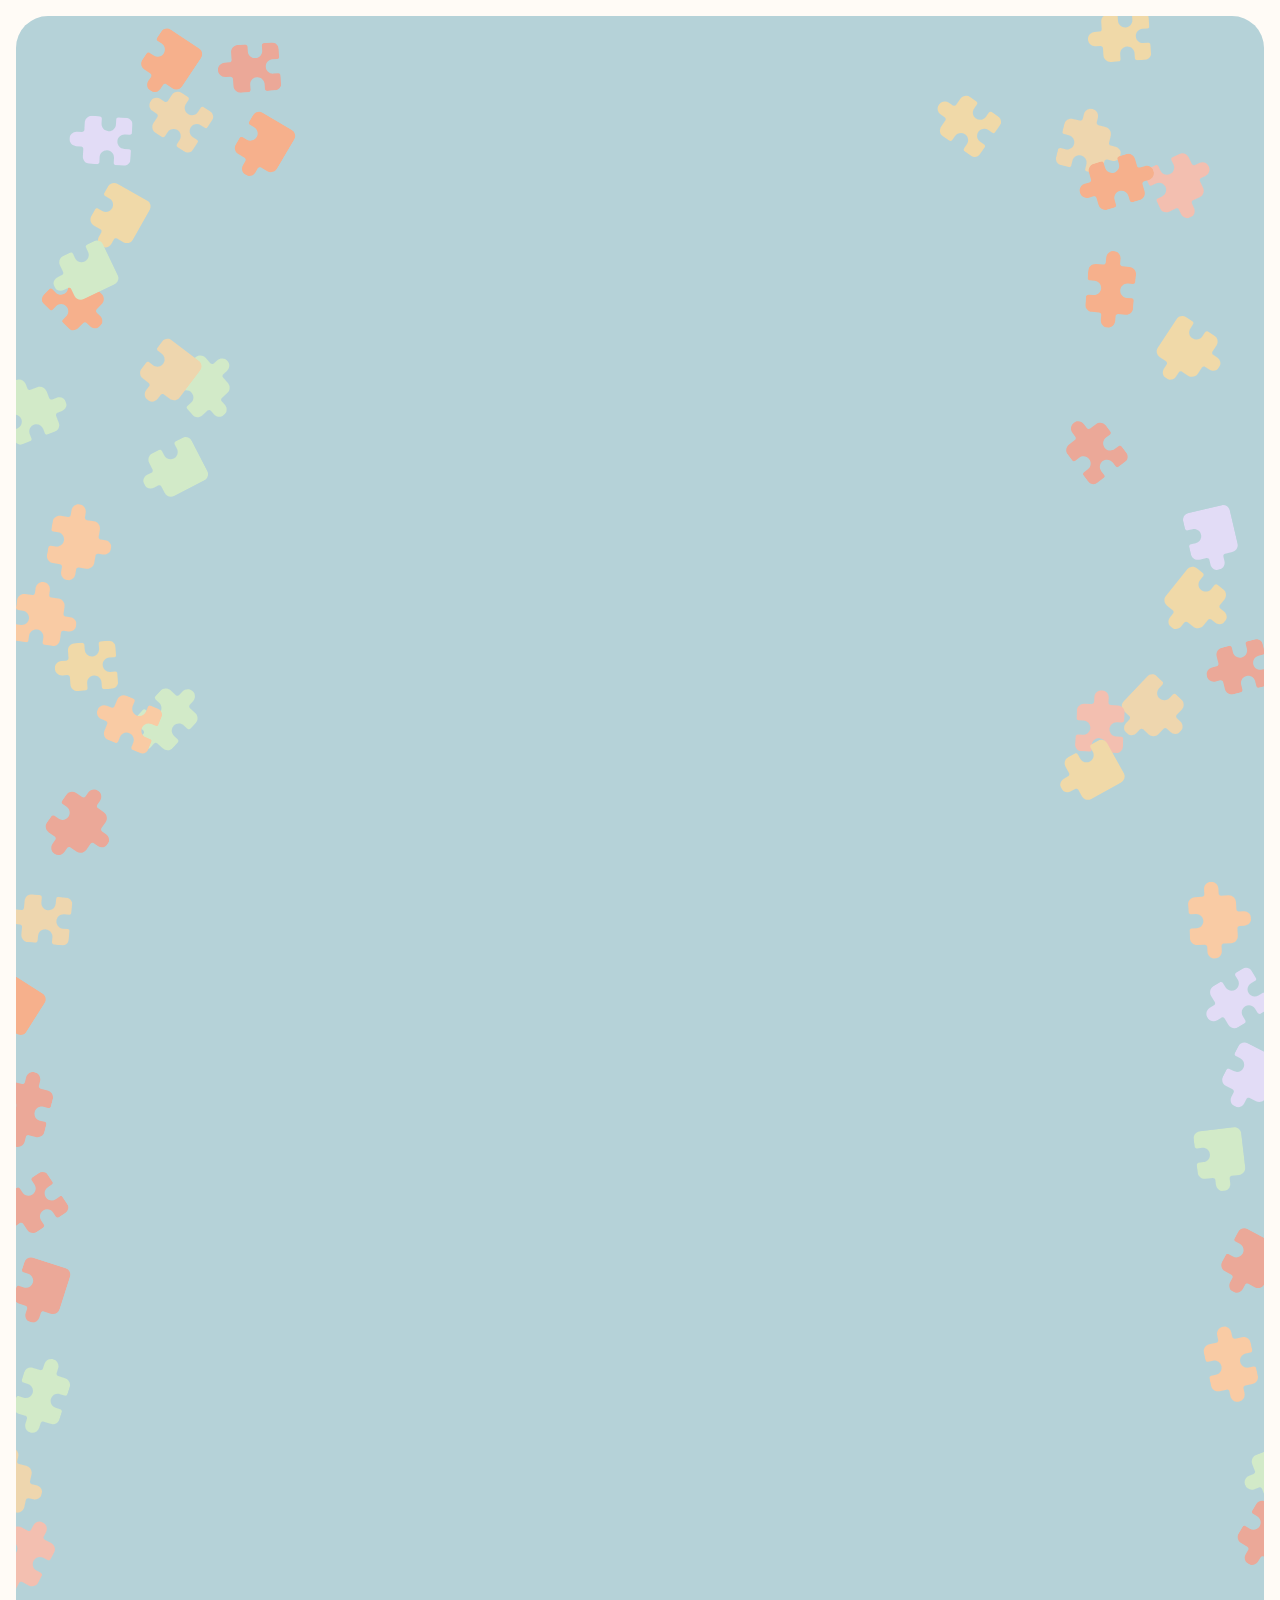
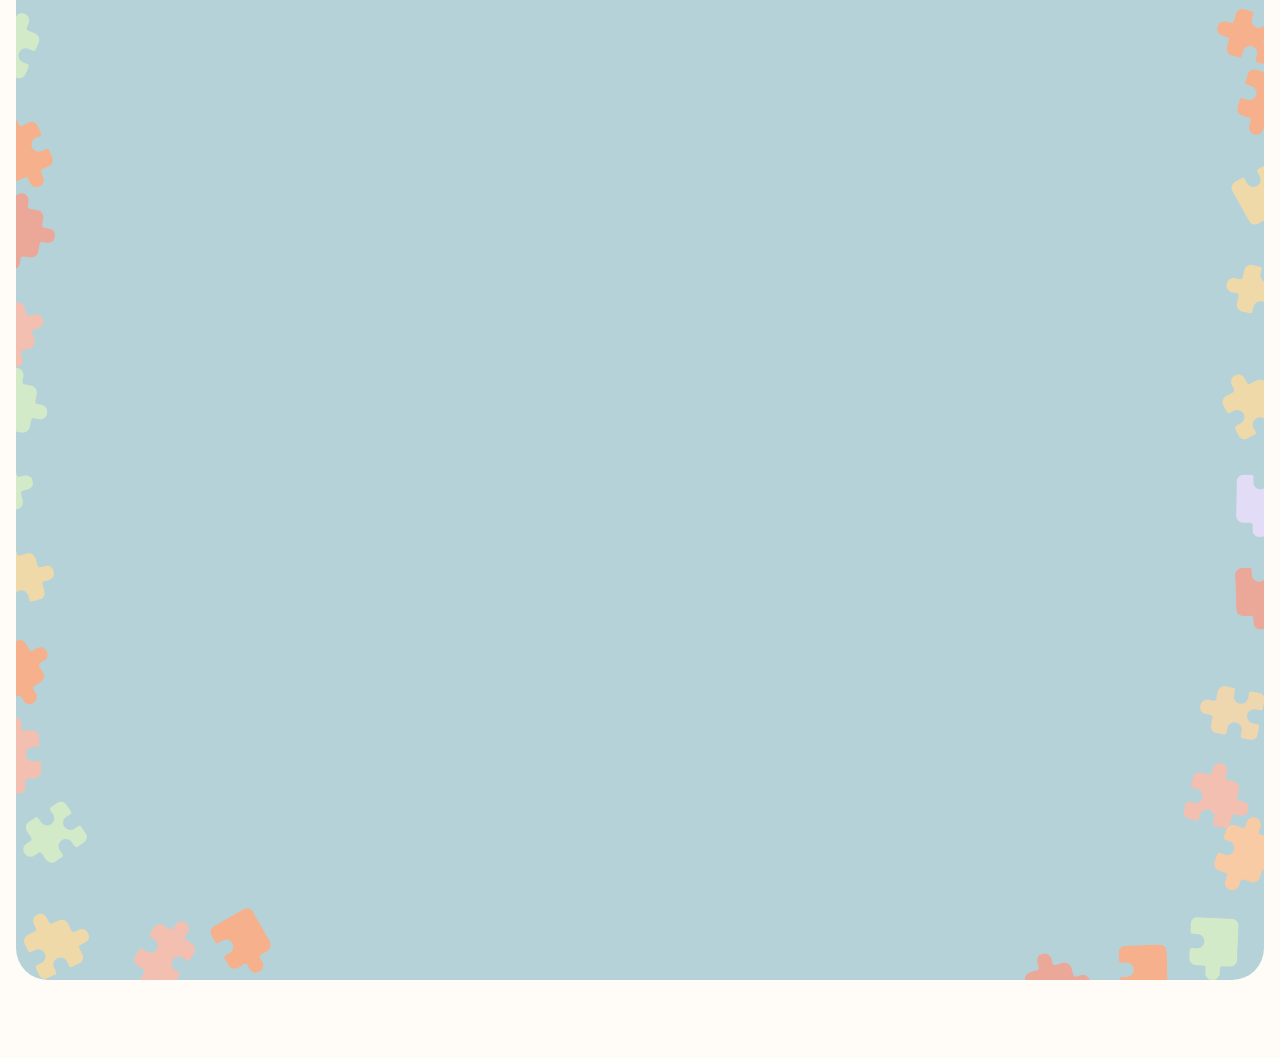
==== commit 5224a23c: "Piecemates is live: Join the beta becomes Download on the App Store; Available now on iPhone Co-Auth" ====
--- a/index.html
+++ b/index.html
@@ -4,13 +4,13 @@
 <meta charset="utf-8">
 <meta name="viewport" content="width=device-width, initial-scale=1">
 <title>Piecemates</title>
-<meta name="description" content="Piecemates helps you keep track of every jigsaw puzzle you own, build and finish, all in one place. Coming soon to iPhone.">
+<meta name="description" content="Piecemates helps you keep track of every jigsaw puzzle you own, build and finish, all in one place. Available now on iPhone.">
 <!-- Link previews (Messages, Slack, social). The picture is the Figma frame
      Website → Link preview (Zoë, Oct 29), exported at 1200 × 630. -->
 <meta property="og:type" content="website">
 <meta property="og:site_name" content="Piecemates">
 <meta property="og:title" content="Piecemates">
-<meta property="og:description" content="Piecemates helps you keep track of every jigsaw puzzle you own, build and finish, all in one place. Coming soon to iPhone.">
+<meta property="og:description" content="Piecemates helps you keep track of every jigsaw puzzle you own, build and finish, all in one place. Available now on iPhone.">
 <meta property="og:url" content="https://piecemates.app/">
 <meta property="og:image" content="https://piecemates.app/assets/og-image.jpg?v=1">
 <meta property="og:image:width" content="1200">
@@ -46,18 +46,18 @@
   <nav class="nav" aria-label="Main">
     <a class="brand" href="/"><img src="assets/logo.svg" alt="" width="30" height="32">Piecemates</a>
     <div class="nav-links"><a href="/support/">Support</a><a href="/privacy/">Privacy</a><a href="/terms/">Terms</a></div>
-    <a class="button" href="https://testflight.apple.com/join/7nv3FzH9">Join the beta</a>
+    <a class="button" href="https://apps.apple.com/app/id6824980814">Download on the App Store</a>
     <button class="menu-button" type="button" aria-label="Menu" aria-expanded="false" aria-controls="nav-menu"><svg class="icon-list" viewBox="0 0 256 256" width="24" height="24" fill="none" stroke="currentColor" stroke-width="16" stroke-linecap="round" aria-hidden="true"><line x1="40" y1="64" x2="216" y2="64"/><line x1="40" y1="128" x2="216" y2="128"/><line x1="40" y1="192" x2="216" y2="192"/></svg><svg class="icon-x" viewBox="0 0 256 256" width="24" height="24" fill="none" stroke="currentColor" stroke-width="16" stroke-linecap="round" aria-hidden="true"><line x1="200" y1="56" x2="56" y2="200"/><line x1="200" y1="200" x2="56" y2="56"/></svg></button>
-    <!-- Phones (under 768): the links and Join the beta live in this menu (design, Oct 30, option B). -->
-    <div class="nav-menu" id="nav-menu"><a href="/support/">Support</a><a href="/privacy/">Privacy</a><a href="/terms/">Terms</a><a class="button" href="https://testflight.apple.com/join/7nv3FzH9">Join the beta</a></div>
+    <!-- Phones (under 768): the links and Download on the App Store live in this menu (design, Oct 30, option B). -->
+    <div class="nav-menu" id="nav-menu"><a href="/support/">Support</a><a href="/privacy/">Privacy</a><a href="/terms/">Terms</a><a class="button" href="https://apps.apple.com/app/id6824980814">Download on the App Store</a></div>
   </nav>
 
   <main>
     <section class="hero">
       <h1 class="hero-title">The missing<br class="phone-br"> piece to<br class="desktop-br"> your<br class="phone-br"> puzzle&nbsp;time.</h1>
       <p class="lead">Piecemates helps you keep track of every jigsaw puzzle you own, build and finish, all in one&nbsp;place.</p>
-      <a class="button" href="https://testflight.apple.com/join/7nv3FzH9">Join the beta</a>
-      <p class="meta-line">Coming soon to&nbsp;iPhone.</p>
+      <a class="button" href="https://apps.apple.com/app/id6824980814">Download on the App Store</a>
+      <p class="meta-line">Available now on&nbsp;iPhone.</p>
     </section>
 
     <div class="screens">
@@ -120,8 +120,8 @@
 
     <section class="closing">
       <h2>Help shape<br class="phone-br"> Piecemates&nbsp;today!</h2>
-      <a class="button" href="https://testflight.apple.com/join/7nv3FzH9">Join the beta</a>
-      <p class="meta-line">Coming soon to&nbsp;iPhone.</p>
+      <a class="button" href="https://apps.apple.com/app/id6824980814">Download on the App Store</a>
+      <p class="meta-line">Available now on&nbsp;iPhone.</p>
     </section>
   </main>
 </div>
--- a/assets/web.css
+++ b/assets/web.css
@@ -575,7 +575,7 @@
 .piece.nudge { transition: transform 250ms ease-out; }
 
 /* The closing call to action steps in after the features: headline, then
-   Join the beta, then Coming soon to iPhone (Zoë, Oct 29). */
+   the App Store button, then the meta line (Zoë, Oct 29). */
 /* Transitions rather than an animation, so a hover effect on the button can't
    cancel the step-in. */
 .closing.reveal > * { opacity: 0; transform: translateY(8px); }
